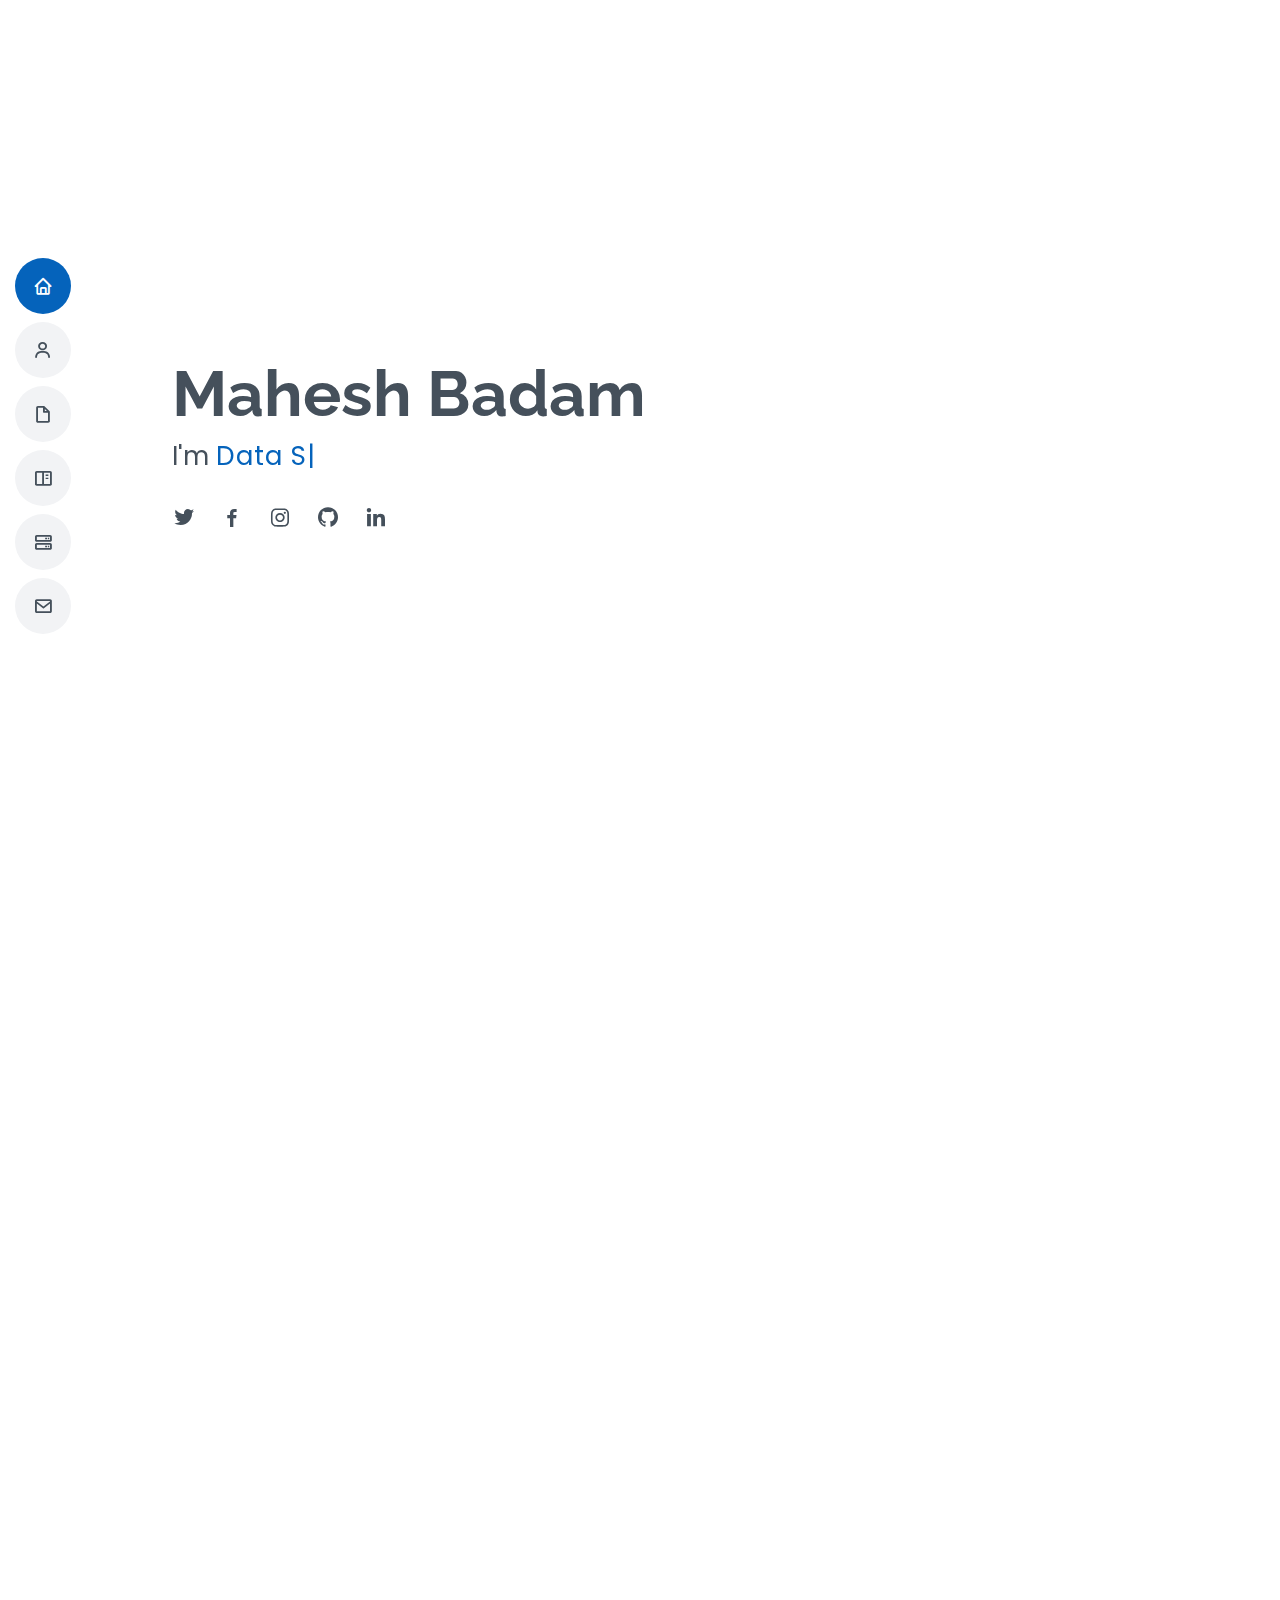
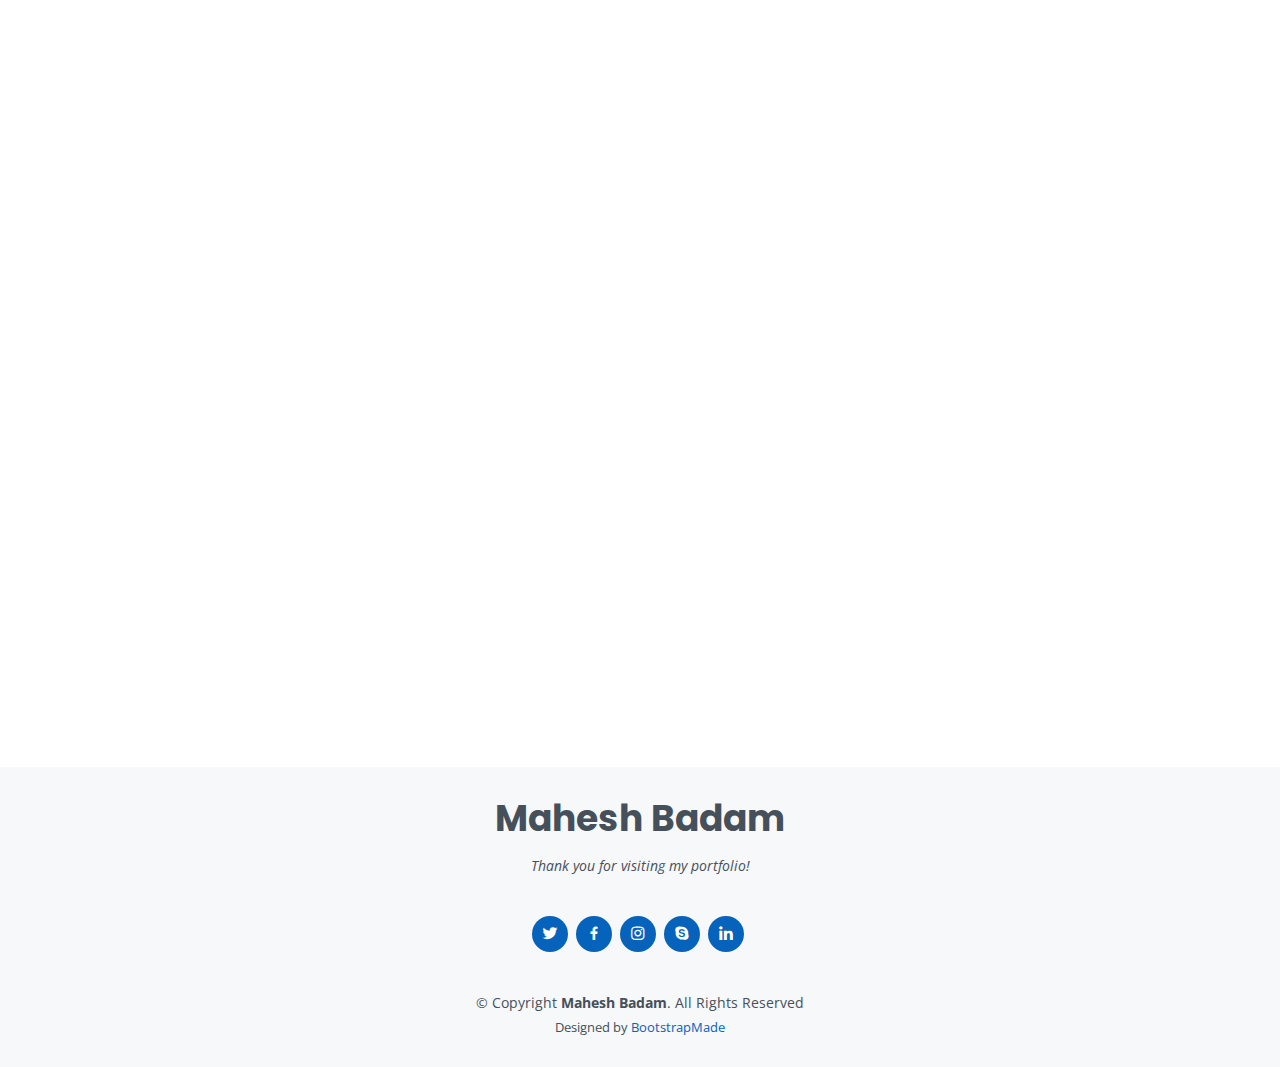
==== MyResume/index.html @ 929e70a8 "second" ====
<!DOCTYPE html>
<html lang="en">

<head>
  <meta charset="utf-8">
  <meta content="width=device-width, initial-scale=1.0" name="viewport">

  <title>Mahesh Badam Index</title>
  <meta content="" name="description">
  <meta content="" name="keywords">

  <!-- Favicons -->
  <link href="assets/img/favicon.png" rel="icon">
  <link href="assets/img/apple-touch-icon.png" rel="apple-touch-icon">

  <!-- Google Fonts -->
  <link href="https://fonts.googleapis.com/css?family=Open+Sans:300,300i,400,400i,600,600i,700,700i|Raleway:300,300i,400,400i,500,500i,600,600i,700,700i|Poppins:300,300i,400,400i,500,500i,600,600i,700,700i" rel="stylesheet">

  <!-- Vendor CSS Files -->
  <link href="assets/vendor/aos/aos.css" rel="stylesheet">
  <link href="assets/vendor/bootstrap/css/bootstrap.min.css" rel="stylesheet">
  <link href="assets/vendor/bootstrap-icons/bootstrap-icons.css" rel="stylesheet">
  <link href="assets/vendor/boxicons/css/boxicons.min.css" rel="stylesheet">
  <link href="assets/vendor/glightbox/css/glightbox.min.css" rel="stylesheet">
  <link href="assets/vendor/swiper/swiper-bundle.min.css" rel="stylesheet">

  <!-- Template Main CSS File -->
  <link href="assets/css/style.css" rel="stylesheet">

  <!-- =======================================================
  * Template Name: MyResume - v4.0.1
  * Template URL: https://bootstrapmade.com/free-html-bootstrap-template-my-resume/
  * Author: BootstrapMade.com
  * License: https://bootstrapmade.com/license/
  ======================================================== -->
</head>

<body>

  <!-- ======= Mobile nav toggle button ======= -->
  <!-- <button type="button" class="mobile-nav-toggle d-xl-none"><i class="bi bi-list mobile-nav-toggle"></i></button> -->
  <i class="bi bi-list mobile-nav-toggle d-xl-none"></i>
  <!-- ======= Header ======= -->
  <header id="header" class="d-flex flex-column justify-content-center">

    <nav id="navbar" class="navbar nav-menu">
      <ul>
        <li><a href="#hero" class="nav-link scrollto active"><i class="bx bx-home"></i> <span>Home</span></a></li>
        <li><a href="#about" class="nav-link scrollto"><i class="bx bx-user"></i> <span>About</span></a></li>
        <li><a href="#resume" class="nav-link scrollto"><i class="bx bx-file-blank"></i> <span>Resume</span></a></li>
        <li><a href="#portfolio" class="nav-link scrollto"><i class="bx bx-book-content"></i> <span>Portfolio</span></a></li>
        <li><a href="#services" class="nav-link scrollto"><i class="bx bx-server"></i> <span>Services</span></a></li>
        <li><a href="#contact" class="nav-link scrollto"><i class="bx bx-envelope"></i> <span>Contact</span></a></li>
      </ul>
    </nav><!-- .nav-menu -->

  </header><!-- End Header -->

  <!-- ======= Hero Section ======= -->
  <section id="hero" class="d-flex flex-column justify-content-center">
    <div class="container" data-aos="zoom-in" data-aos-delay="100">
      <h1>Mahesh  Badam</h1>
      <p>I'm <span class="typed" data-typed-items="Data Scientist, Graduate Teaching Assistant, Photographer!"></span></p>
      <div class="social-links">
        <a href="#" class="twitter"><i class="bx bxl-twitter"></i></a>
        <a href="#" class="facebook"><i class="bx bxl-facebook"></i></a>
        <a href="#" class="instagram"><i class="bx bxl-instagram"></i></a>
        <a href="#" class="github"><i class="bx bxl-github"></i></a>
        <a href="#" class="linkedin"><i class="bx bxl-linkedin"></i></a>
      </div>
    </div>
  </section><!-- End Hero -->

  <main id="main">

    <!-- ======= About Section ======= -->
    <section id="about" class="about">
      <div class="container" data-aos="fade-up">

        <div class="section-title">
          <h2>About</h2>
          <p> I’m a 90’s kid, an engineer by passion and an experimenter within. Concepts of mathematics intrigued me while growing up, and at an adult stage, the theoretical knowledge led the practical applications at many points in my bachelor’s in electrical engineering.</p>
        </div>

        <div class="row">
          <div class="col-lg-4">
            <img src="assets/img/profile1.png" class="img-fluid" alt="">
          </div>
          <div class="col-lg-8 pt-4 pt-lg-0 content">
            <h3>Data Scientist &amp; Graduate Teaching Assistant.</h3>
            <p class="font-italic">
              Pursuing Master of Science in Syracuse University
            </p>
            <div class="row">
              <div class="col-lg-6">
                <ul>
                  <li><i class="bi bi-chevron-right"></i> <strong>Birthday:</strong> <span>4 Aug 1995</span></li>
                  <li><i class="bi bi-chevron-right"></i> <strong>Website:</strong> <span>www.example.com</span></li>
                  <li><i class="bi bi-chevron-right"></i> <strong>Phone:</strong> <span>+315 403 5852</span></li>
                  <li><i class="bi bi-chevron-right"></i> <strong>City:</strong> <span>New York, USA</span></li>
                </ul>
              </div>
              <div class="col-lg-6">
                <ul>
                  
                  <li><i class="bi bi-chevron-right"></i> <strong>Degree:</strong> <span>Master of Science</span></li>
                  <li><i class="bi bi-chevron-right"></i> <strong>Email:</strong> <span>maheshbadam945@gmail.com</span></li>
                  <li><i class="bi bi-chevron-right"></i> <strong>Freelance:</strong> <span>Available</span></li>
                </ul>
              </div>
            </div>
            <p>
              Officiis eligendi itaque labore et dolorum mollitia officiis optio vero. Quisquam sunt adipisci omnis et ut. Nulla accusantium dolor incidunt officia tempore. Et eius omnis.
              Cupiditate ut dicta maxime officiis quidem quia. Sed et consectetur qui quia repellendus itaque neque. Aliquid amet quidem ut quaerat cupiditate. Ab et eum qui repellendus omnis culpa magni laudantium dolores.
            </p>
          </div>
        </div>

      </div>
    </section><!-- End About Section -->

    <!-- ======= Facts Section ======= -->
    <section id="facts" class="facts">
      <div class="container" data-aos="fade-up">

        <div class="section-title">
          <h2>Facts</h2>
          <p>Magnam dolores commodi suscipit. Necessitatibus eius consequatur ex aliquid fuga eum quidem. Sit sint consectetur velit. Quisquam quos quisquam cupiditate. Et nemo qui impedit suscipit alias ea. Quia fugiat sit in iste officiis commodi quidem hic quas.</p>
        </div>

        <div class="row">

          <div class="col-lg-3 col-md-6">
            <div class="count-box">
              <i class="bi bi-emoji-smile"></i>
              <span data-purecounter-start="0" data-purecounter-end="232" data-purecounter-duration="1" class="purecounter"></span>
              <p>Happy Clients</p>
            </div>
          </div>

          <div class="col-lg-3 col-md-6 mt-5 mt-md-0">
            <div class="count-box">
              <i class="bi bi-journal-richtext"></i>
              <span data-purecounter-start="0" data-purecounter-end="521" data-purecounter-duration="1" class="purecounter"></span>
              <p>Projects</p>
            </div>
          </div>

          <div class="col-lg-3 col-md-6 mt-5 mt-lg-0">
            <div class="count-box">
              <i class="bi bi-headset"></i>
              <span data-purecounter-start="0" data-purecounter-end="1463" data-purecounter-duration="1" class="purecounter"></span>
              <p>Hours Of Support</p>
            </div>
          </div>

          <div class="col-lg-3 col-md-6 mt-5 mt-lg-0">
            <div class="count-box">
              <i class="bi bi-award"></i>
              <span data-purecounter-start="0" data-purecounter-end="25" data-purecounter-duration="1" class="purecounter"></span>
              <p>Awards</p>
            </div>
          </div>

        </div>

      </div>
    </section><!-- End Facts Section -->

    <!-- ======= Skills Section ======= -->
    <section id="skills" class="skills section-bg">
      <div class="container" data-aos="fade-up">

        <div class="section-title">
          <h2>Skills</h2>
          <p>Magnam dolores commodi suscipit. Necessitatibus eius consequatur ex aliquid fuga eum quidem. Sit sint consectetur velit. Quisquam quos quisquam cupiditate. Et nemo qui impedit suscipit alias ea. Quia fugiat sit in iste officiis commodi quidem hic quas.</p>
        </div>

        <div class="row skills-content">

          <div class="col-lg-6">

            <div class="progress">
              <span class="skill">Python and R <i class="val">Expert</i></span>
              <div class="progress-bar-wrap">
                <div class="progress-bar" role="progressbar" aria-valuenow="100" aria-valuemin="0" aria-valuemax="100"></div>
              </div>
            </div>

            <div class="progress">
              <span class="skill">Data Analysis <i class="val">Expert</i></span>
              <div class="progress-bar-wrap">
                <div class="progress-bar" role="progressbar" aria-valuenow="100" aria-valuemin="0" aria-valuemax="100"></div>
              </div>
            </div>

            <div class="progress">
              <span class="skill">Data Analytics (Prediction models and machine learning techniques)<i class="val">Expert</i></span>
              <div class="progress-bar-wrap">
                <div class="progress-bar" role="progressbar" aria-valuenow="100" aria-valuemin="0" aria-valuemax="100"></div>
              </div>
            </div>

          </div>

          <div class="col-lg-6">

            <div class="progress">
              <span class="skill">Data Visualization (Tableau,Power BI) <i class="val">Advanced</i></span>
              <div class="progress-bar-wrap">
                <div class="progress-bar" role="progressbar" aria-valuenow="90" aria-valuemin="0" aria-valuemax="100"></div>
              </div>
            </div>

            <div class="progress">
              <span class="skill">SQL<i class="val">Advanced</i></span>
              <div class="progress-bar-wrap">
                <div class="progress-bar" role="progressbar" aria-valuenow="95" aria-valuemin="0" aria-valuemax="100"></div>
              </div>
            </div>

            <div class="progress">
              <span class="skill">Softskills <i class="val">Expert</i></span>
              <div class="progress-bar-wrap">
                <div class="progress-bar" role="progressbar" aria-valuenow="100" aria-valuemin="0" aria-valuemax="100"></div>
              </div>
            </div>

          </div>

        </div>

      </div>
    </section><!-- End Skills Section -->

    <!-- ======= Resume Section ======= -->
    <section id="resume" class="resume">
      <div class="container" data-aos="fade-up">

        <div class="section-title">
          <h2>Resume</h2>
          <p>Magnam dolores commodi suscipit. Necessitatibus eius consequatur ex aliquid fuga eum quidem. Sit sint consectetur velit. Quisquam quos quisquam cupiditate. Et nemo qui impedit suscipit alias ea. Quia fugiat sit in iste officiis commodi quidem hic quas.</p>
        </div>

        <div class="row">
          <div class="col-lg-6">
            <h3 class="resume-title">Sumary</h3>
            <div class="resume-item pb-0">
              <h4>Badam Venkata Mahesh Kumar</h4>
              <p><em>Innovative and deadline-driven Data Scientist with 3+ years of experience designing and analyzing customer-centered results from initial concept to final, polished deliverable.</em></p>
              <ul>
                <li>50 Presidential Plaza, Syracuse, NY</li>
                <li>(315) 403-5852</li>
                <li>maheshbadam945@gmail.com/li>
              </ul>
            </div>

            <h3 class="resume-title">Education</h3>
            <div class="resume-item">
              <h4>Master of Science IN Applied Data Science</h4>
              <h5>Aug 2019 – May 2021</h5>
              <p><em>School of Information Studies, Syracuse University, Syracuse, NY </em></p>
              <p><b>Coursework:</b> Big Data Analytics (Apache Spark in Python), Data Analysis and Decision Making (Statistics), Data Administration and Database Management (SQL), Information Visualization (R), Data Analytics (R)</p>
            </div>
            <div class="resume-item">
              <h4>Bachelor of Technology in Electrical &amp Electrical Engineering</h4>
              <h5>Jul 2012 – May 2016</h5>
              <p><em>Rochester Institute of Technology, Rochester, NY</em></p>
              <p>Quia nobis sequi est occaecati aut. Repudiandae et iusto quae reiciendis et quis Eius vel ratione eius unde vitae rerum voluptates asperiores voluptatem Earum molestiae consequatur neque etlon sader mart dila</p>
            </div>
          </div>
          <div class="col-lg-6">
            <h3 class="resume-title">Professional Experience</h3>
            <div class="resume-item">
              <h4>Data Analyst</h4>
              <h5>Dec 2016 – Jul 2019</h5>
              <p><em>Schneider Electric, Bangalore, India </em></p>
              <ul>
                <li>Saved 20% in workload expenses by forecasting call volume using time-series
                modelling methods (ARIMA, exponential-smoothing)</li>
                <li>Recommended solutions by performing advanced data
                  analytics improving promoter score by 2 points</li>
                <li>Presented and communicated the findings from raw customer feedback data with
                  Medallia Text Analytics reducing time to resolution by 30%</li>
                <li>Created dashboards of weekly, monthly and yearly statistics on
                  key metrics in customer experience achieving a 20% growth in customer acquisition</li>
                  <li>Served as a main point of contact for AWS cloud deployment of Genesys applications
                    with zero downtime </li>
              </ul>
            </div>
            <div class="resume-item">
              <h4>Graduate Engineering Trainee/ Technical Analyst</h4>
              <h5>Jul 2016 – Dec 2016</h5>
              <p><em>Schneider Electric, Bangalore, India </em></p>
              <ul> <j>
                <li>Developed and published 10 different call center analytics dashboards on Tableau tracking KPIs and trends using
                  Genesys data repositories of interactions</li>
                <li>Worked closely with business to fill knowledge gaps about terminologies in data and analysis findings</li>
                <li>Created automation scripts and ETL pipelines for SQL reporting and backup of call center databases</li>
                <li> Performed ETL operations on qualitative and quantitative call logs data
                  for reporting and analysis while ensuring data integrity</li></j>
              </ul>
            </div>
          </div>
        </div>

      </div>
    </section><!-- End Resume Section -->

    <!-- ======= Portfolio Section ======= -->
    <section id="portfolio" class="portfolio section-bg">
      <div class="container" data-aos="fade-up">

        <div class="section-title">
          <h2>Portfolio</h2>
          <p>Magnam dolores commodi suscipit. Necessitatibus eius consequatur ex aliquid fuga eum quidem. Sit sint consectetur velit. Quisquam quos quisquam cupiditate. Et nemo qui impedit suscipit alias ea. Quia fugiat sit in iste officiis commodi quidem hic quas.</p>
        </div>

        <div class="row">
          <div class="col-lg-12 d-flex justify-content-center" data-aos="fade-up" data-aos-delay="100">
            <ul id="portfolio-flters">
              <li data-filter="*" class="filter-active">All</li>
              <li data-filter=".filter-app">App</li>
              <li data-filter=".filter-card">Card</li>
              <li data-filter=".filter-web">Web</li>
            </ul>
          </div>
        </div>

        <div class="row portfolio-container" data-aos="fade-up" data-aos-delay="200">

          <div class="col-lg-4 col-md-6 portfolio-item filter-app">
            <div class="portfolio-wrap">
              <img src="assets/img/portfolio/portfolio-1.jpg" class="img-fluid" alt="">
              <div class="portfolio-info">
                <h4>App 1</h4>
                <p>App</p>
                <div class="portfolio-links">
                  <a href="assets/img/portfolio/portfolio-1.jpg" data-gallery="portfolioGallery" class="portfolio-lightbox" title="App 1"><i class="bx bx-plus"></i></a>
                  <a href="portfolio-details.html" class="portfolio-details-lightbox" data-glightbox="type: external" title="Portfolio Details"><i class="bx bx-link"></i></a>
                </div>
              </div>
            </div>
          </div>

          <div class="col-lg-4 col-md-6 portfolio-item filter-web">
            <div class="portfolio-wrap">
              <img src="assets/img/portfolio/portfolio-2.jpg" class="img-fluid" alt="">
              <div class="portfolio-info">
                <h4>Web 3</h4>
                <p>Web</p>
                <div class="portfolio-links">
                  <a href="assets/img/portfolio/portfolio-2.jpg" data-gallery="portfolioGallery" class="portfolio-lightbox" title="Web 3"><i class="bx bx-plus"></i></a>
                  <a href="portfolio-details.html" class="portfolio-details-lightbox" data-glightbox="type: external" title="Portfolio Details"><i class="bx bx-link"></i></a>
                </div>
              </div>
            </div>
          </div>

          <div class="col-lg-4 col-md-6 portfolio-item filter-app">
            <div class="portfolio-wrap">
              <img src="assets/img/portfolio/portfolio-3.jpg" class="img-fluid" alt="">
              <div class="portfolio-info">
                <h4>App 2</h4>
                <p>App</p>
                <div class="portfolio-links">
                  <a href="assets/img/portfolio/portfolio-3.jpg" data-gallery="portfolioGallery" class="portfolio-lightbox" title="App 2"><i class="bx bx-plus"></i></a>
                  <a href="portfolio-details.html" class="portfolio-details-lightbox" data-glightbox="type: external" title="Portfolio Details"><i class="bx bx-link"></i></a>
                </div>
              </div>
            </div>
          </div>

          <div class="col-lg-4 col-md-6 portfolio-item filter-card">
            <div class="portfolio-wrap">
              <img src="assets/img/portfolio/portfolio-4.jpg" class="img-fluid" alt="">
              <div class="portfolio-info">
                <h4>Card 2</h4>
                <p>Card</p>
                <div class="portfolio-links">
                  <a href="assets/img/portfolio/portfolio-4.jpg" data-gallery="portfolioGallery" class="portfolio-lightbox" title="Card 2"><i class="bx bx-plus"></i></a>
                  <a href="portfolio-details.html" class="portfolio-details-lightbox" data-glightbox="type: external" title="Portfolio Details"><i class="bx bx-link"></i></a>
                </div>
              </div>
            </div>
          </div>

          <div class="col-lg-4 col-md-6 portfolio-item filter-web">
            <div class="portfolio-wrap">
              <img src="assets/img/portfolio/portfolio-5.jpg" class="img-fluid" alt="">
              <div class="portfolio-info">
                <h4>Web 2</h4>
                <p>Web</p>
                <div class="portfolio-links">
                  <a href="assets/img/portfolio/portfolio-5.jpg" data-gallery="portfolioGallery" class="portfolio-lightbox" title="Web 2"><i class="bx bx-plus"></i></a>
                  <a href="portfolio-details.html" class="portfolio-details-lightbox" data-glightbox="type: external" title="Portfolio Details"><i class="bx bx-link"></i></a>
                </div>
              </div>
            </div>
          </div>

          <div class="col-lg-4 col-md-6 portfolio-item filter-app">
            <div class="portfolio-wrap">
              <img src="assets/img/portfolio/portfolio-6.jpg" class="img-fluid" alt="">
              <div class="portfolio-info">
                <h4>App 3</h4>
                <p>App</p>
                <div class="portfolio-links">
                  <a href="assets/img/portfolio/portfolio-6.jpg" data-gallery="portfolioGallery" class="portfolio-lightbox" title="App 3"><i class="bx bx-plus"></i></a>
                  <a href="portfolio-details.html" class="portfolio-details-lightbox" data-glightbox="type: external" title="Portfolio Details"><i class="bx bx-link"></i></a>
                </div>
              </div>
            </div>
          </div>

          <div class="col-lg-4 col-md-6 portfolio-item filter-card">
            <div class="portfolio-wrap">
              <img src="assets/img/portfolio/portfolio-7.jpg" class="img-fluid" alt="">
              <div class="portfolio-info">
                <h4>Card 1</h4>
                <p>Card</p>
                <div class="portfolio-links">
                  <a href="assets/img/portfolio/portfolio-7.jpg" data-gallery="portfolioGallery" class="portfolio-lightbox" title="Card 1"><i class="bx bx-plus"></i></a>
                  <a href="portfolio-details.html" class="portfolio-details-lightbox" data-glightbox="type: external" title="Portfolio Details"><i class="bx bx-link"></i></a>
                </div>
              </div>
            </div>
          </div>

          <div class="col-lg-4 col-md-6 portfolio-item filter-card">
            <div class="portfolio-wrap">
              <img src="assets/img/portfolio/portfolio-8.jpg" class="img-fluid" alt="">
              <div class="portfolio-info">
                <h4>Card 3</h4>
                <p>Card</p>
                <div class="portfolio-links">
                  <a href="assets/img/portfolio/portfolio-8.jpg" data-gallery="portfolioGallery" class="portfolio-lightbox" title="Card 3"><i class="bx bx-plus"></i></a>
                  <a href="portfolio-details.html" class="portfolio-details-lightbox" data-glightbox="type: external" title="Portfolio Details"><i class="bx bx-link"></i></a>
                </div>
              </div>
            </div>
          </div>

          <div class="col-lg-4 col-md-6 portfolio-item filter-web">
            <div class="portfolio-wrap">
              <img src="assets/img/portfolio/portfolio-9.jpg" class="img-fluid" alt="">
              <div class="portfolio-info">
                <h4>Web 3</h4>
                <p>Web</p>
                <div class="portfolio-links">
                  <a href="assets/img/portfolio/portfolio-9.jpg" data-gallery="portfolioGallery" class="portfolio-lightbox" title="Web 3"><i class="bx bx-plus"></i></a>
                  <a href="portfolio-details.html" class="portfolio-details-lightbox" data-glightbox="type: external" title="Portfolio Details"><i class="bx bx-link"></i></a>
                </div>
              </div>
            </div>
          </div>

        </div>

      </div>
    </section><!-- End Portfolio Section -->

    <!-- ======= Services Section ======= -->
    <section id="services" class="services">
      <div class="container" data-aos="fade-up">

        <div class="section-title">
          <h2>Services</h2>
          <p>Magnam dolores commodi suscipit. Necessitatibus eius consequatur ex aliquid fuga eum quidem. Sit sint consectetur velit. Quisquam quos quisquam cupiditate. Et nemo qui impedit suscipit alias ea. Quia fugiat sit in iste officiis commodi quidem hic quas.</p>
        </div>

        <div class="row">

          <div class="col-lg-4 col-md-6 d-flex align-items-stretch" data-aos="zoom-in" data-aos-delay="100">
            <div class="icon-box iconbox-blue">
              <div class="icon">
                <svg width="100" height="100" viewBox="0 0 600 600" xmlns="http://www.w3.org/2000/svg">
                  <path stroke="none" stroke-width="0" fill="#f5f5f5" d="M300,521.0016835830174C376.1290562159157,517.8887921683347,466.0731472004068,529.7835943286574,510.70327084640275,468.03025145048787C554.3714126377745,407.6079735673963,508.03601936045806,328.9844924480964,491.2728898941984,256.3432110539036C474.5976632858925,184.082847569629,479.9380746630129,96.60480741107993,416.23090153303,58.64404602377083C348.86323505073057,18.502131276798302,261.93793281208167,40.57373210992963,193.5410806939664,78.93577620505333C130.42746243093433,114.334589627462,98.30271207620316,179.96522072025542,76.75703585869454,249.04625023123273C51.97151888228291,328.5150500222984,13.704378332031375,421.85034740162234,66.52175969318436,486.19268352777647C119.04800174914682,550.1803526380478,217.28368757567262,524.383925680826,300,521.0016835830174"></path>
                </svg>
                <i class="bx bxl-dribbble"></i>
              </div>
              <h4><a href="">Lorem Ipsum</a></h4>
              <p>Voluptatum deleniti atque corrupti quos dolores et quas molestias excepturi</p>
            </div>
          </div>

          <div class="col-lg-4 col-md-6 d-flex align-items-stretch mt-4 mt-md-0" data-aos="zoom-in" data-aos-delay="200">
            <div class="icon-box iconbox-orange ">
              <div class="icon">
                <svg width="100" height="100" viewBox="0 0 600 600" xmlns="http://www.w3.org/2000/svg">
                  <path stroke="none" stroke-width="0" fill="#f5f5f5" d="M300,582.0697525312426C382.5290701553225,586.8405444964366,449.9789794690241,525.3245884688669,502.5850820975895,461.55621195738473C556.606425686781,396.0723002908107,615.8543463187945,314.28637112970534,586.6730223649479,234.56875336149918C558.9533121215079,158.8439757836574,454.9685369536778,164.00468322053177,381.49747125262974,130.76875717737553C312.15926192815925,99.40240125094834,248.97055460311594,18.661163978235184,179.8680185752513,50.54337015887873C110.5421016452524,82.52863877960104,119.82277516462835,180.83849132639028,109.12597500060166,256.43424936330496C100.08760227029461,320.3096726198365,92.17705696193138,384.0621239912766,124.79988738764834,439.7174275375508C164.83382741302287,508.01625554203684,220.96474134820875,577.5009287672846,300,582.0697525312426"></path>
                </svg>
                <i class="bx bx-file"></i>
              </div>
              <h4><a href="">Sed Perspiciatis</a></h4>
              <p>Duis aute irure dolor in reprehenderit in voluptate velit esse cillum dolore</p>
            </div>
          </div>

          <div class="col-lg-4 col-md-6 d-flex align-items-stretch mt-4 mt-lg-0" data-aos="zoom-in" data-aos-delay="300">
            <div class="icon-box iconbox-pink">
              <div class="icon">
                <svg width="100" height="100" viewBox="0 0 600 600" xmlns="http://www.w3.org/2000/svg">
                  <path stroke="none" stroke-width="0" fill="#f5f5f5" d="M300,541.5067337569781C382.14930387511276,545.0595476570109,479.8736841581634,548.3450877840088,526.4010558755058,480.5488172755941C571.5218469581645,414.80211281144784,517.5187510058486,332.0715597781072,496.52539010469104,255.14436215662573C477.37192572678356,184.95920475031193,473.57363656557914,105.61284051026155,413.0603344069578,65.22779650032875C343.27470386102294,18.654635553484475,251.2091493199835,5.337323636656869,175.0934190732945,40.62881213300186C97.87086631185822,76.43348514350839,51.98124368387456,156.15599469081315,36.44837278890362,239.84606092416172C21.716077023791087,319.22268207091537,43.775223500013084,401.1760424656574,96.891909868211,461.97329694683043C147.22146801428983,519.5804099606455,223.5754009179313,538.201503339737,300,541.5067337569781"></path>
                </svg>
                <i class="bx bx-tachometer"></i>
              </div>
              <h4><a href="">Magni Dolores</a></h4>
              <p>Excepteur sint occaecat cupidatat non proident, sunt in culpa qui officia</p>
            </div>
          </div>

          <div class="col-lg-4 col-md-6 d-flex align-items-stretch mt-4" data-aos="zoom-in" data-aos-delay="100">
            <div class="icon-box iconbox-yellow">
              <div class="icon">
                <svg width="100" height="100" viewBox="0 0 600 600" xmlns="http://www.w3.org/2000/svg">
                  <path stroke="none" stroke-width="0" fill="#f5f5f5" d="M300,503.46388370962813C374.79870501325706,506.71871716319447,464.8034551963731,527.1746412648533,510.4981551193396,467.86667711651364C555.9287308511215,408.9015244558933,512.6030010748507,327.5744911775523,490.211057578863,256.5855673507754C471.097692560561,195.9906835881958,447.69079081568157,138.11976852964426,395.19560036434837,102.3242989838813C329.3053358748298,57.3949838291264,248.02791733380457,8.279543830951368,175.87071277845988,42.242879143198664C103.41431057327972,76.34704239035025,93.79494320519305,170.9812938413882,81.28167332365135,250.07896920659033C70.17666984294237,320.27484674793965,64.84698225790005,396.69656628748305,111.28512138212992,450.4950937839243C156.20124167950087,502.5303643271138,231.32542653798444,500.4755392045468,300,503.46388370962813"></path>
                </svg>
                <i class="bx bx-layer"></i>
              </div>
              <h4><a href="">Nemo Enim</a></h4>
              <p>At vero eos et accusamus et iusto odio dignissimos ducimus qui blanditiis</p>
            </div>
          </div>

          <div class="col-lg-4 col-md-6 d-flex align-items-stretch mt-4" data-aos="zoom-in" data-aos-delay="200">
            <div class="icon-box iconbox-red">
              <div class="icon">
                <svg width="100" height="100" viewBox="0 0 600 600" xmlns="http://www.w3.org/2000/svg">
                  <path stroke="none" stroke-width="0" fill="#f5f5f5" d="M300,532.3542879108572C369.38199826031484,532.3153073249985,429.10787420159085,491.63046689027357,474.5244479745417,439.17860296908856C522.8885846962883,383.3225815378663,569.1668002868075,314.3205725914397,550.7432151929288,242.7694973846089C532.6665558377875,172.5657663291529,456.2379748765914,142.6223662098291,390.3689995646985,112.34683881706744C326.66090330228417,83.06452184765237,258.84405631176094,53.51806209861945,193.32584062364296,78.48882559362697C121.61183558270385,105.82097193414197,62.805066853699245,167.19869350419734,48.57481801355237,242.6138429142374C34.843463184063346,315.3850353017275,76.69343916112496,383.4422959591041,125.22947124332185,439.3748458443577C170.7312796277747,491.8107796887764,230.57421082200815,532.3932930995766,300,532.3542879108572"></path>
                </svg>
                <i class="bx bx-slideshow"></i>
              </div>
              <h4><a href="">Dele Cardo</a></h4>
              <p>Quis consequatur saepe eligendi voluptatem consequatur dolor consequuntur</p>
            </div>
          </div>

          <div class="col-lg-4 col-md-6 d-flex align-items-stretch mt-4" data-aos="zoom-in" data-aos-delay="300">
            <div class="icon-box iconbox-teal">
              <div class="icon">
                <svg width="100" height="100" viewBox="0 0 600 600" xmlns="http://www.w3.org/2000/svg">
                  <path stroke="none" stroke-width="0" fill="#f5f5f5" d="M300,566.797414625762C385.7384707136149,576.1784315230908,478.7894351017131,552.8928747891023,531.9192734346935,484.94944893311C584.6109503024035,417.5663521118492,582.489472248146,322.67544863468447,553.9536738515405,242.03673114598146C529.1557734026468,171.96086150256528,465.24506316201064,127.66468636344209,395.9583748389544,100.7403814666027C334.2173773831606,76.7482773500951,269.4350130405921,84.62216499799875,207.1952322260088,107.2889140133804C132.92018162631612,134.33871894543012,41.79353780512637,160.00259165414826,22.644507872594943,236.69541883565114C3.319112789854554,314.0945973066697,72.72355303640163,379.243833228382,124.04198916343866,440.3218312028393C172.9286146004772,498.5055451809895,224.45579914871206,558.5317968840102,300,566.797414625762"></path>
                </svg>
                <i class="bx bx-arch"></i>
              </div>
              <h4><a href="">Divera Don</a></h4>
              <p>Modi nostrum vel laborum. Porro fugit error sit minus sapiente sit aspernatur</p>
            </div>
          </div>

        </div>

      </div>
    </section><!-- End Services Section -->

    <!-- ======= Testimonials Section ======= -->
    <section id="testimonials" class="testimonials section-bg">
      <div class="container" data-aos="fade-up">

        <div class="section-title">
          <h2>Testimonials</h2>
        </div>

        <div class="testimonials-slider swiper-container" data-aos="fade-up" data-aos-delay="100">
          <div class="swiper-wrapper">

            <div class="swiper-slide">
              <div class="testimonial-item">
                <img src="assets/img/testimonials/testimonials-1.jpg" class="testimonial-img" alt="">
                <h3>Saul Goodman</h3>
                <h4>Ceo &amp; Founder</h4>
                <p>
                  <i class="bx bxs-quote-alt-left quote-icon-left"></i>
                  Proin iaculis purus consequat sem cure digni ssim donec porttitora entum suscipit rhoncus. Accusantium quam, ultricies eget id, aliquam eget nibh et. Maecen aliquam, risus at semper.
                  <i class="bx bxs-quote-alt-right quote-icon-right"></i>
                </p>
              </div>
            </div><!-- End testimonial item -->

            <div class="swiper-slide">
              <div class="testimonial-item">
                <img src="assets/img/testimonials/testimonials-2.jpg" class="testimonial-img" alt="">
                <h3>Sara Wilsson</h3>
                <h4>Designer</h4>
                <p>
                  <i class="bx bxs-quote-alt-left quote-icon-left"></i>
                  Export tempor illum tamen malis malis eram quae irure esse labore quem cillum quid cillum eram malis quorum velit fore eram velit sunt aliqua noster fugiat irure amet legam anim culpa.
                  <i class="bx bxs-quote-alt-right quote-icon-right"></i>
                </p>
              </div>
            </div><!-- End testimonial item -->

            <div class="swiper-slide">
              <div class="testimonial-item">
                <img src="assets/img/testimonials/testimonials-3.jpg" class="testimonial-img" alt="">
                <h3>Jena Karlis</h3>
                <h4>Store Owner</h4>
                <p>
                  <i class="bx bxs-quote-alt-left quote-icon-left"></i>
                  Enim nisi quem export duis labore cillum quae magna enim sint quorum nulla quem veniam duis minim tempor labore quem eram duis noster aute amet eram fore quis sint minim.
                  <i class="bx bxs-quote-alt-right quote-icon-right"></i>
                </p>
              </div>
            </div><!-- End testimonial item -->

            <div class="swiper-slide">
              <div class="testimonial-item">
                <img src="assets/img/testimonials/testimonials-4.jpg" class="testimonial-img" alt="">
                <h3>Matt Brandon</h3>
                <h4>Freelancer</h4>
                <p>
                  <i class="bx bxs-quote-alt-left quote-icon-left"></i>
                  Fugiat enim eram quae cillum dolore dolor amet nulla culpa multos export minim fugiat minim velit minim dolor enim duis veniam ipsum anim magna sunt elit fore quem dolore labore illum veniam.
                  <i class="bx bxs-quote-alt-right quote-icon-right"></i>
                </p>
              </div>
            </div><!-- End testimonial item -->

            <div class="swiper-slide">
              <div class="testimonial-item">
                <img src="assets/img/testimonials/testimonials-5.jpg" class="testimonial-img" alt="">
                <h3>John Larson</h3>
                <h4>Entrepreneur</h4>
                <p>
                  <i class="bx bxs-quote-alt-left quote-icon-left"></i>
                  Quis quorum aliqua sint quem legam fore sunt eram irure aliqua veniam tempor noster veniam enim culpa labore duis sunt culpa nulla illum cillum fugiat legam esse veniam culpa fore nisi cillum quid.
                  <i class="bx bxs-quote-alt-right quote-icon-right"></i>
                </p>
              </div>
            </div><!-- End testimonial item -->

          </div>
          <div class="swiper-pagination"></div>
        </div>

      </div>
    </section><!-- End Testimonials Section -->

    <!-- ======= Contact Section ======= -->
    <section id="contact" class="contact">
      <div class="container" data-aos="fade-up">

        <div class="section-title">
          <h2>Contact</h2>
        </div>

        <div class="row mt-1">

          <div class="col-lg-4">
            <div class="info">
              <div class="address">
                <i class="bi bi-geo-alt"></i>
                <h4>Location:</h4>
                <p>50 Presidential Plaza, Syracuse, NY 13202</p>
              </div>

              <div class="email">
                <i class="bi bi-envelope"></i>
                <h4>Email:</h4>
                <p>maheshbadam945@gmail.com</p>
              </div>

              <div class="phone">
                <i class="bi bi-phone"></i>
                <h4>Call:</h4>
                <p>+1 315 403 5852</p>
              </div>

            </div>

          </div>

          <div class="col-lg-8 mt-5 mt-lg-0">

            <form action="forms/contact.php" method="post" role="form" class="php-email-form">
              <div class="row">
                <div class="col-md-6 form-group">
                  <input type="text" name="name" class="form-control" id="name" placeholder="Your Name" required>
                </div>
                <div class="col-md-6 form-group mt-3 mt-md-0">
                  <input type="email" class="form-control" name="email" id="email" placeholder="Your Email" required>
                </div>
              </div>
              <div class="form-group mt-3">
                <input type="text" class="form-control" name="subject" id="subject" placeholder="Subject" required>
              </div>
              <div class="form-group mt-3">
                <textarea class="form-control" name="message" rows="5" placeholder="Message" required></textarea>
              </div>
              <div class="my-3">
                <div class="loading">Loading</div>
                <div class="error-message"></div>
                <div class="sent-message">Your message has been sent. Thank you!</div>
              </div>
              <div class="text-center"><button type="submit">Send Message</button></div>
            </form>

          </div>

        </div>

      </div>
    </section><!-- End Contact Section -->

  </main><!-- End #main -->

  <!-- ======= Footer ======= -->
  <footer id="footer">
    <div class="container">
      <h3>Mahesh Badam</h3>
      <p>Thank you for visiting my portfolio!</p>
      <div class="social-links">
        <a href="#" class="twitter"><i class="bx bxl-twitter"></i></a>
        <a href="#" class="facebook"><i class="bx bxl-facebook"></i></a>
        <a href="#" class="instagram"><i class="bx bxl-instagram"></i></a>
        <a href="#" class="google-plus"><i class="bx bxl-skype"></i></a>
        <a href="#" class="linkedin"><i class="bx bxl-linkedin"></i></a>
      </div>
      <div class="copyright">
        &copy; Copyright <strong><span>Mahesh Badam</span></strong>. All Rights Reserved
      </div>
      <div class="credits">
        <!-- All the links in the footer should remain intact. -->
        <!-- You can delete the links only if you purchased the pro version. -->
        <!-- Licensing information: [license-url] -->
        <!-- Purchase the pro version with working PHP/AJAX contact form: https://bootstrapmade.com/free-html-bootstrap-template-my-resume/ -->
        Designed by <a href="https://bootstrapmade.com/">BootstrapMade</a>
      </div>
    </div>
  </footer><!-- End Footer -->

  <div id="preloader"></div>
  <a href="#" class="back-to-top d-flex align-items-center justify-content-center"><i class="bi bi-arrow-up-short"></i></a>

  <!-- Vendor JS Files -->
  <script src="assets/vendor/aos/aos.js"></script>
  <script src="assets/vendor/bootstrap/js/bootstrap.bundle.min.js"></script>
  <script src="assets/vendor/glightbox/js/glightbox.min.js"></script>
  <script src="assets/vendor/isotope-layout/isotope.pkgd.min.js"></script>
  <script src="assets/vendor/php-email-form/validate.js"></script>
  <script src="assets/vendor/purecounter/purecounter.js"></script>
  <script src="assets/vendor/swiper/swiper-bundle.min.js"></script>
  <script src="assets/vendor/typed.js/typed.min.js"></script>
  <script src="assets/vendor/waypoints/noframework.waypoints.js"></script>

  <!-- Template Main JS File -->
  <script src="assets/js/main.js"></script>

</body>

</html>
---- MyResume/assets/css/style.css ----
/**
* Template Name: MyResume - v4.0.1
* Template URL: https://bootstrapmade.com/free-html-bootstrap-template-my-resume/
* Author: BootstrapMade.com
* License: https://bootstrapmade.com/license/
*/

/*--------------------------------------------------------------
# General
--------------------------------------------------------------*/
body {
  font-family: "Open Sans", sans-serif;
  color: #272829;
}

a {
  color: #0563bb;
  text-decoration: none;
}

a:hover {
  color: #067ded;
  text-decoration: none;
}

h1, h2, h3, h4, h5, h6 {
  font-family: "Raleway", sans-serif;
}

/*--------------------------------------------------------------
# Back to top button
--------------------------------------------------------------*/
.back-to-top {
  position: fixed;
  visibility: hidden;
  opacity: 0;
  right: 15px;
  bottom: 15px;
  z-index: 996;
  background: #0563bb;
  width: 40px;
  height: 40px;
  border-radius: 50px;
  transition: all 0.4s;
}

.back-to-top i {
  font-size: 28px;
  color: #fff;
  line-height: 0;
}

.back-to-top:hover {
  background: #0678e3;
  color: #fff;
}

.back-to-top.active {
  visibility: visible;
  opacity: 1;
}

/*--------------------------------------------------------------
# Preloader
--------------------------------------------------------------*/
#preloader {
  position: fixed;
  top: 0;
  left: 0;
  right: 0;
  bottom: 0;
  z-index: 9999;
  overflow: hidden;
  background: #fff;
}

#preloader:before {
  content: "";
  position: fixed;
  top: calc(50% - 30px);
  left: calc(50% - 30px);
  border: 6px solid #0563bb;
  border-top-color: #fff;
  border-bottom-color: #fff;
  border-radius: 50%;
  width: 60px;
  height: 60px;
  -webkit-animation: animate-preloader 1s linear infinite;
  animation: animate-preloader 1s linear infinite;
}

@-webkit-keyframes animate-preloader {
  0% {
    transform: rotate(0deg);
  }
  100% {
    transform: rotate(360deg);
  }
}

@keyframes animate-preloader {
  0% {
    transform: rotate(0deg);
  }
  100% {
    transform: rotate(360deg);
  }
}

/*--------------------------------------------------------------
# Disable aos animation delay on mobile devices
--------------------------------------------------------------*/
@media screen and (max-width: 768px) {
  [data-aos-delay] {
    transition-delay: 0 !important;
  }
}

/*--------------------------------------------------------------
# Header
--------------------------------------------------------------*/
#header {
  position: fixed;
  top: 0;
  left: 0;
  bottom: 0;
  z-index: 9997;
  transition: all 0.5s;
  padding: 15px;
  overflow-y: auto;
}

@media (max-width: 992px) {
  #header {
    width: 300px;
    background: #fff;
    border-right: 1px solid #e6e9ec;
    left: -300px;
  }
}

@media (min-width: 992px) {
  #main {
    margin-left: 100px;
  }
}

/*--------------------------------------------------------------
# Navigation Menu
--------------------------------------------------------------*/
/**
* Desktop Navigation 
*/
.nav-menu {
  padding: 0;
  display: block;
}

.nav-menu * {
  margin: 0;
  padding: 0;
  list-style: none;
}

.nav-menu > ul > li {
  position: relative;
  white-space: nowrap;
}

.nav-menu a {
  display: flex;
  align-items: center;
  color: #45505b;
  padding: 10px 18px;
  margin-bottom: 8px;
  transition: 0.3s;
  font-size: 15px;
  border-radius: 50px;
  background: #f2f3f5;
  height: 56px;
  width: 100%;
  overflow: hidden;
  transition: 0.3s;
}

.nav-menu a i {
  font-size: 20px;
}

.nav-menu a span {
  padding: 0 5px 0 7px;
  color: #45505b;
}

@media (min-width: 992px) {
  .nav-menu a {
    width: 56px;
  }
  .nav-menu a span {
    display: none;
    color: #fff;
  }
}

.nav-menu a:hover, .nav-menu .active, .nav-menu li:hover > a {
  color: #fff;
  background: #0563bb;
}

.nav-menu a:hover span, .nav-menu .active span, .nav-menu li:hover > a span {
  color: #fff;
}

.nav-menu a:hover, .nav-menu li:hover > a {
  width: 100%;
  color: #fff;
}

.nav-menu a:hover span, .nav-menu li:hover > a span {
  display: block;
}

/**
* Mobile Navigation 
*/
.mobile-nav-toggle {
  position: fixed;
  right: 10px;
  top: 10px;
  z-index: 9998;
  border: 0;
  background: none;
  font-size: 28px;
  transition: all 0.4s;
  outline: none !important;
  line-height: 0;
  cursor: pointer;
  border-radius: 50px;
  padding: 5px;
}

.mobile-nav-toggle i {
  color: #45505b;
}

.mobile-nav-active {
  overflow: hidden;
}

.mobile-nav-active #header {
  left: 0;
}

.mobile-nav-active .mobile-nav-toggle {
  color: #fff;
  background-color: #0563bb;
}

/*--------------------------------------------------------------
# Hero Section
--------------------------------------------------------------*/
#hero {
  width: 100%;
  height: 100vh;
  background: url("../img/hero-bg.jpg") top right no-repeat;
  background-size: cover;
  position: relative;
}

@media (min-width: 992px) {
  #hero {
    padding-left: 160px;
  }
}

#hero:before {
  content: "";
  background: rgba(255, 255, 255, 0.8);
  position: absolute;
  bottom: 0;
  top: 0;
  left: 0;
  right: 0;
}

#hero h1 {
  margin: 0;
  font-size: 64px;
  font-weight: 700;
  line-height: 56px;
  color: #45505b;
}

#hero p {
  color: #45505b;
  margin: 15px 0 0 0;
  font-size: 26px;
  font-family: "Poppins", sans-serif;
}

#hero p span {
  color: #0563bb;
  letter-spacing: 1px;
}

#hero .social-links {
  margin-top: 30px;
}

#hero .social-links a {
  font-size: 24px;
  display: inline-block;
  color: #45505b;
  line-height: 1;
  margin-right: 20px;
  transition: 0.3s;
}

#hero .social-links a:hover {
  color: #0563bb;
}

@media (max-width: 992px) {
  #hero {
    text-align: center;
  }
  #hero h1 {
    font-size: 32px;
    line-height: 36px;
  }
  #hero p {
    margin-top: 10px;
    font-size: 20px;
    line-height: 24px;
  }
}

/*--------------------------------------------------------------
# Sections General
--------------------------------------------------------------*/
section {
  padding: 60px 0;
  overflow: hidden;
}

.section-title {
  text-align: center;
  padding-bottom: 30px;
}

.section-title h2 {
  font-size: 32px;
  font-weight: bold;
  text-transform: uppercase;
  margin-bottom: 20px;
  padding-bottom: 20px;
  position: relative;
  color: #45505b;
}

.section-title h2::before {
  content: '';
  position: absolute;
  display: block;
  width: 120px;
  height: 1px;
  background: #ddd;
  bottom: 1px;
  left: calc(50% - 60px);
}

.section-title h2::after {
  content: '';
  position: absolute;
  display: block;
  width: 40px;
  height: 3px;
  background: #0563bb;
  bottom: 0;
  left: calc(50% - 20px);
}

.section-title p {
  margin-bottom: 0;
}

/*--------------------------------------------------------------
# About
--------------------------------------------------------------*/
.about .content h3 {
  font-weight: 700;
  font-size: 26px;
  color: #728394;
}

.about .content ul {
  list-style: none;
  padding: 0;
}

.about .content ul li {
  margin-bottom: 20px;
  display: flex;
  align-items: center;
}

.about .content ul strong {
  margin-right: 10px;
}

.about .content ul i {
  font-size: 16px;
  margin-right: 5px;
  color: #0563bb;
  line-height: 0;
}

.about .content p:last-child {
  margin-bottom: 0;
}

/*--------------------------------------------------------------
# Facts
--------------------------------------------------------------*/
.facts .count-box {
  padding: 30px 30px 25px 30px;
  margin-top: 30px;
  width: 100%;
  position: relative;
  text-align: center;
  background: #fff;
}

.facts .count-box i {
  position: absolute;
  top: -25px;
  left: 50%;
  transform: translateX(-50%);
  font-size: 24px;
  background: #0563bb;
  color: #fff;
  border-radius: 50px;
  display: inline-flex;
  align-items: center;
  justify-content: center;
  width: 48px;
  height: 48px;
}

.facts .count-box span {
  font-size: 36px;
  display: block;
  font-weight: 600;
  color: #011426;
}

.facts .count-box p {
  padding: 0;
  margin: 0;
  font-family: "Raleway", sans-serif;
  font-size: 14px;
}

/*--------------------------------------------------------------
# Akills
--------------------------------------------------------------*/
.skills .progress {
  height: 60px;
  display: block;
  background: none;
  border-radius: 0;
}

.skills .progress .skill {
  padding: 10px 0;
  margin: 0;
  text-transform: uppercase;
  display: block;
  font-weight: 600;
  font-family: "Poppins", sans-serif;
  color: #45505b;
}

.skills .progress .skill .val {
  float: right;
  font-style: normal;
}

.skills .progress-bar-wrap {
  background: #f2f3f5;
}

.skills .progress-bar {
  width: 1px;
  height: 10px;
  transition: .9s;
  background-color: #0563bb;
}

/*--------------------------------------------------------------
# Resume
--------------------------------------------------------------*/
.resume .resume-title {
  font-size: 26px;
  font-weight: 700;
  margin-top: 20px;
  margin-bottom: 20px;
  color: #45505b;
}

.resume .resume-item {
  padding: 0 0 20px 20px;
  margin-top: -2px;
  border-left: 2px solid #0563bb;
  position: relative;
}

.resume .resume-item h4 {
  line-height: 18px;
  font-size: 18px;
  font-weight: 600;
  text-transform: uppercase;
  font-family: "Poppins", sans-serif;
  color: #0563bb;
  margin-bottom: 10px;
}

.resume .resume-item h5 {
  font-size: 16px;
  background: #f7f8f9;
  padding: 5px 15px;
  display: inline-block;
  font-weight: 600;
  margin-bottom: 10px;
}

.resume .resume-item ul {
  padding-left: 20px;
}

.resume .resume-item ul li {
  padding-bottom: 10px;
}

.resume .resume-item:last-child {
  padding-bottom: 0;
}

.resume .resume-item::before {
  content: "";
  position: absolute;
  width: 16px;
  height: 16px;
  border-radius: 50px;
  left: -9px;
  top: 0;
  background: #fff;
  border: 2px solid #0563bb;
}

/*--------------------------------------------------------------
# Portfolio
--------------------------------------------------------------*/
.portfolio .portfolio-item {
  margin-bottom: 30px;
}

.portfolio #portfolio-flters {
  padding: 0;
  margin: 0 auto 25px auto;
  list-style: none;
  text-align: center;
  background: #fff;
  border-radius: 50px;
  padding: 2px 15px;
}

.portfolio #portfolio-flters li {
  cursor: pointer;
  display: inline-block;
  padding: 10px 15px;
  font-size: 14px;
  font-weight: 600;
  line-height: 1;
  text-transform: uppercase;
  color: #272829;
  margin-bottom: 5px;
  transition: all 0.3s ease-in-out;
}

.portfolio #portfolio-flters li:hover, .portfolio #portfolio-flters li.filter-active {
  color: #0563bb;
}

.portfolio #portfolio-flters li:last-child {
  margin-right: 0;
}

.portfolio .portfolio-wrap {
  transition: 0.3s;
  position: relative;
  overflow: hidden;
  z-index: 1;
  background: rgba(69, 80, 91, 0.8);
}

.portfolio .portfolio-wrap::before {
  content: "";
  background: rgba(255, 255, 255, 0.7);
  position: absolute;
  left: 30px;
  right: 30px;
  top: 30px;
  bottom: 30px;
  transition: all ease-in-out 0.3s;
  z-index: 2;
  opacity: 0;
}

.portfolio .portfolio-wrap .portfolio-info {
  opacity: 0;
  position: absolute;
  top: 0;
  left: 0;
  right: 0;
  bottom: 0;
  text-align: center;
  z-index: 3;
  transition: all ease-in-out 0.3s;
  display: flex;
  flex-direction: column;
  justify-content: center;
  align-items: center;
}

.portfolio .portfolio-wrap .portfolio-info::before {
  display: block;
  content: "";
  width: 48px;
  height: 48px;
  position: absolute;
  top: 35px;
  left: 35px;
  border-top: 3px solid #d7dce1;
  border-left: 3px solid #d7dce1;
  transition: all 0.5s ease 0s;
  z-index: 9994;
}

.portfolio .portfolio-wrap .portfolio-info::after {
  display: block;
  content: "";
  width: 48px;
  height: 48px;
  position: absolute;
  bottom: 35px;
  right: 35px;
  border-bottom: 3px solid #d7dce1;
  border-right: 3px solid #d7dce1;
  transition: all 0.5s ease 0s;
  z-index: 9994;
}

.portfolio .portfolio-wrap .portfolio-info h4 {
  font-size: 20px;
  color: #45505b;
  font-weight: 600;
}

.portfolio .portfolio-wrap .portfolio-info p {
  color: #45505b;
  font-size: 14px;
  text-transform: uppercase;
  padding: 0;
  margin: 0;
}

.portfolio .portfolio-wrap .portfolio-links {
  text-align: center;
  z-index: 4;
}

.portfolio .portfolio-wrap .portfolio-links a {
  color: #45505b;
  margin: 0 2px;
  font-size: 28px;
  display: inline-block;
  transition: 0.3s;
}

.portfolio .portfolio-wrap .portfolio-links a:hover {
  color: #148af9;
}

.portfolio .portfolio-wrap:hover::before {
  top: 0;
  left: 0;
  right: 0;
  bottom: 0;
  opacity: 1;
}

.portfolio .portfolio-wrap:hover .portfolio-info {
  opacity: 1;
}

.portfolio .portfolio-wrap:hover .portfolio-info::before {
  top: 15px;
  left: 15px;
}

.portfolio .portfolio-wrap:hover .portfolio-info::after {
  bottom: 15px;
  right: 15px;
}

/*--------------------------------------------------------------
# Portfolio Details
--------------------------------------------------------------*/
.portfolio-details {
  padding-top: 40px;
}

.portfolio-details .portfolio-details-slider img {
  width: 100%;
}

.portfolio-details .portfolio-details-slider .swiper-pagination {
  margin-top: 20px;
  position: relative;
}

.portfolio-details .portfolio-details-slider .swiper-pagination .swiper-pagination-bullet {
  width: 12px;
  height: 12px;
  background-color: #fff;
  opacity: 1;
  border: 1px solid #0563bb;
}

.portfolio-details .portfolio-details-slider .swiper-pagination .swiper-pagination-bullet-active {
  background-color: #0563bb;
}

.portfolio-details .portfolio-info {
  padding: 30px;
  box-shadow: 0px 0 30px rgba(69, 80, 91, 0.08);
}

.portfolio-details .portfolio-info h3 {
  font-size: 22px;
  font-weight: 700;
  margin-bottom: 20px;
  padding-bottom: 20px;
  border-bottom: 1px solid #eee;
}

.portfolio-details .portfolio-info ul {
  list-style: none;
  padding: 0;
  font-size: 15px;
}

.portfolio-details .portfolio-info ul li + li {
  margin-top: 10px;
}

.portfolio-details .portfolio-description {
  padding-top: 30px;
}

.portfolio-details .portfolio-description h2 {
  font-size: 26px;
  font-weight: 700;
  margin-bottom: 20px;
}

.portfolio-details .portfolio-description p {
  padding: 0;
}

/*--------------------------------------------------------------
# Services
--------------------------------------------------------------*/
.services .icon-box {
  text-align: center;
  padding: 70px 20px 80px 20px;
  transition: all ease-in-out 0.3s;
  background: #fff;
  box-shadow: 0px 5px 90px 0px rgba(110, 123, 131, 0.05);
}

.services .icon-box .icon {
  margin: 0 auto;
  width: 100px;
  height: 100px;
  display: flex;
  align-items: center;
  justify-content: center;
  transition: ease-in-out 0.3s;
  position: relative;
}

.services .icon-box .icon i {
  font-size: 36px;
  transition: 0.5s;
  position: relative;
}

.services .icon-box .icon svg {
  position: absolute;
  top: 0;
  left: 0;
}

.services .icon-box .icon svg path {
  transition: 0.5s;
  fill: #f5f5f5;
}

.services .icon-box h4 {
  font-weight: 600;
  margin: 10px 0 15px 0;
  font-size: 22px;
}

.services .icon-box h4 a {
  color: #45505b;
  transition: ease-in-out 0.3s;
}

.services .icon-box p {
  line-height: 24px;
  font-size: 14px;
  margin-bottom: 0;
}

.services .icon-box:hover {
  border-color: #fff;
  box-shadow: 0px 0 35px 0 rgba(0, 0, 0, 0.08);
}

.services .iconbox-blue i {
  color: #47aeff;
}

.services .iconbox-blue:hover .icon i {
  color: #fff;
}

.services .iconbox-blue:hover .icon path {
  fill: #47aeff;
}

.services .iconbox-orange i {
  color: #ffa76e;
}

.services .iconbox-orange:hover .icon i {
  color: #fff;
}

.services .iconbox-orange:hover .icon path {
  fill: #ffa76e;
}

.services .iconbox-pink i {
  color: #e80368;
}

.services .iconbox-pink:hover .icon i {
  color: #fff;
}

.services .iconbox-pink:hover .icon path {
  fill: #e80368;
}

.services .iconbox-yellow i {
  color: #ffbb2c;
}

.services .iconbox-yellow:hover .icon i {
  color: #fff;
}

.services .iconbox-yellow:hover .icon path {
  fill: #ffbb2c;
}

.services .iconbox-red i {
  color: #ff5828;
}

.services .iconbox-red:hover .icon i {
  color: #fff;
}

.services .iconbox-red:hover .icon path {
  fill: #ff5828;
}

.services .iconbox-teal i {
  color: #11dbcf;
}

.services .iconbox-teal:hover .icon i {
  color: #fff;
}

.services .iconbox-teal:hover .icon path {
  fill: #11dbcf;
}

/*--------------------------------------------------------------
# Testimonials
--------------------------------------------------------------*/
.testimonials .section-header {
  margin-bottom: 40px;
}

.testimonials .testimonial-item {
  text-align: center;
}

.testimonials .testimonial-item .testimonial-img {
  width: 120px;
  border-radius: 50%;
  border: 4px solid #fff;
  margin: 0 auto;
}

.testimonials .testimonial-item h3 {
  font-size: 20px;
  font-weight: bold;
  margin: 10px 0 5px 0;
  color: #111;
}

.testimonials .testimonial-item h4 {
  font-size: 14px;
  color: #999;
  margin: 0 0 15px 0;
}

.testimonials .testimonial-item .quote-icon-left, .testimonials .testimonial-item .quote-icon-right {
  color: #90c8fc;
  font-size: 26px;
}

.testimonials .testimonial-item .quote-icon-left {
  display: inline-block;
  left: -5px;
  position: relative;
}

.testimonials .testimonial-item .quote-icon-right {
  display: inline-block;
  right: -5px;
  position: relative;
  top: 10px;
}

.testimonials .testimonial-item p {
  font-style: italic;
  margin: 0 auto 15px auto;
}

.testimonials .swiper-pagination {
  margin-top: 20px;
  position: relative;
}

.testimonials .swiper-pagination .swiper-pagination-bullet {
  width: 12px;
  height: 12px;
  background-color: #fff;
  opacity: 1;
  border: 1px solid #0563bb;
}

.testimonials .swiper-pagination .swiper-pagination-bullet-active {
  background-color: #0563bb;
}

@media (min-width: 992px) {
  .testimonials .testimonial-item p {
    width: 80%;
  }
}

/*--------------------------------------------------------------
# Contact
--------------------------------------------------------------*/
.contact .info {
  width: 100%;
  background: #fff;
}

.contact .info i {
  font-size: 20px;
  color: #0563bb;
  float: left;
  width: 44px;
  height: 44px;
  background: #eef7ff;
  display: flex;
  justify-content: center;
  align-items: center;
  border-radius: 50px;
  transition: all 0.3s ease-in-out;
}

.contact .info h4 {
  padding: 0 0 0 60px;
  font-size: 22px;
  font-weight: 600;
  margin-bottom: 5px;
  color: #45505b;
}

.contact .info p {
  padding: 0 0 0 60px;
  margin-bottom: 0;
  font-size: 14px;
  color: #728394;
}

.contact .info .email, .contact .info .phone {
  margin-top: 40px;
}

.contact .info .email:hover i, .contact .info .address:hover i, .contact .info .phone:hover i {
  background: #0563bb;
  color: #fff;
}

.contact .php-email-form {
  width: 100%;
  background: #fff;
}

.contact .php-email-form .form-group {
  padding-bottom: 8px;
}

.contact .php-email-form .error-message {
  display: none;
  color: #fff;
  background: #ed3c0d;
  text-align: left;
  padding: 15px;
  font-weight: 600;
}

.contact .php-email-form .error-message br + br {
  margin-top: 25px;
}

.contact .php-email-form .sent-message {
  display: none;
  color: #fff;
  background: #18d26e;
  text-align: center;
  padding: 15px;
  font-weight: 600;
}

.contact .php-email-form .loading {
  display: none;
  background: #fff;
  text-align: center;
  padding: 15px;
}

.contact .php-email-form .loading:before {
  content: "";
  display: inline-block;
  border-radius: 50%;
  width: 24px;
  height: 24px;
  margin: 0 10px -6px 0;
  border: 3px solid #18d26e;
  border-top-color: #eee;
  -webkit-animation: animate-loading 1s linear infinite;
  animation: animate-loading 1s linear infinite;
}

.contact .php-email-form input, .contact .php-email-form textarea {
  border-radius: 4px;
  box-shadow: none;
  font-size: 14px;
}

.contact .php-email-form input {
  height: 44px;
}

.contact .php-email-form textarea {
  padding: 10px 12px;
}

.contact .php-email-form button[type="submit"] {
  background: #0563bb;
  border: 0;
  padding: 10px 35px;
  color: #fff;
  transition: 0.4s;
  border-radius: 50px;
}

.contact .php-email-form button[type="submit"]:hover {
  background: #0678e3;
}

@-webkit-keyframes animate-loading {
  0% {
    transform: rotate(0deg);
  }
  100% {
    transform: rotate(360deg);
  }
}

@keyframes animate-loading {
  0% {
    transform: rotate(0deg);
  }
  100% {
    transform: rotate(360deg);
  }
}

/*--------------------------------------------------------------
# Footer
--------------------------------------------------------------*/
#footer {
  background: #f7f8f9;
  color: #45505b;
  font-size: 14px;
  text-align: center;
  padding: 30px 0;
}

#footer h3 {
  font-size: 36px;
  font-weight: 700;
  position: relative;
  font-family: "Poppins", sans-serif;
  padding: 0;
  margin: 0 0 15px 0;
}

#footer p {
  font-size: 15;
  font-style: italic;
  padding: 0;
  margin: 0 0 40px 0;
}

#footer .social-links {
  margin: 0 0 40px 0;
}

#footer .social-links a {
  font-size: 18px;
  display: inline-block;
  background: #0563bb;
  color: #fff;
  line-height: 1;
  padding: 8px 0;
  margin-right: 4px;
  border-radius: 50%;
  text-align: center;
  width: 36px;
  height: 36px;
  transition: 0.3s;
}

#footer .social-links a:hover {
  background: #0678e3;
  color: #fff;
  text-decoration: none;
}

#footer .copyright {
  margin: 0 0 5px 0;
}

#footer .credits {
  font-size: 13px;
}
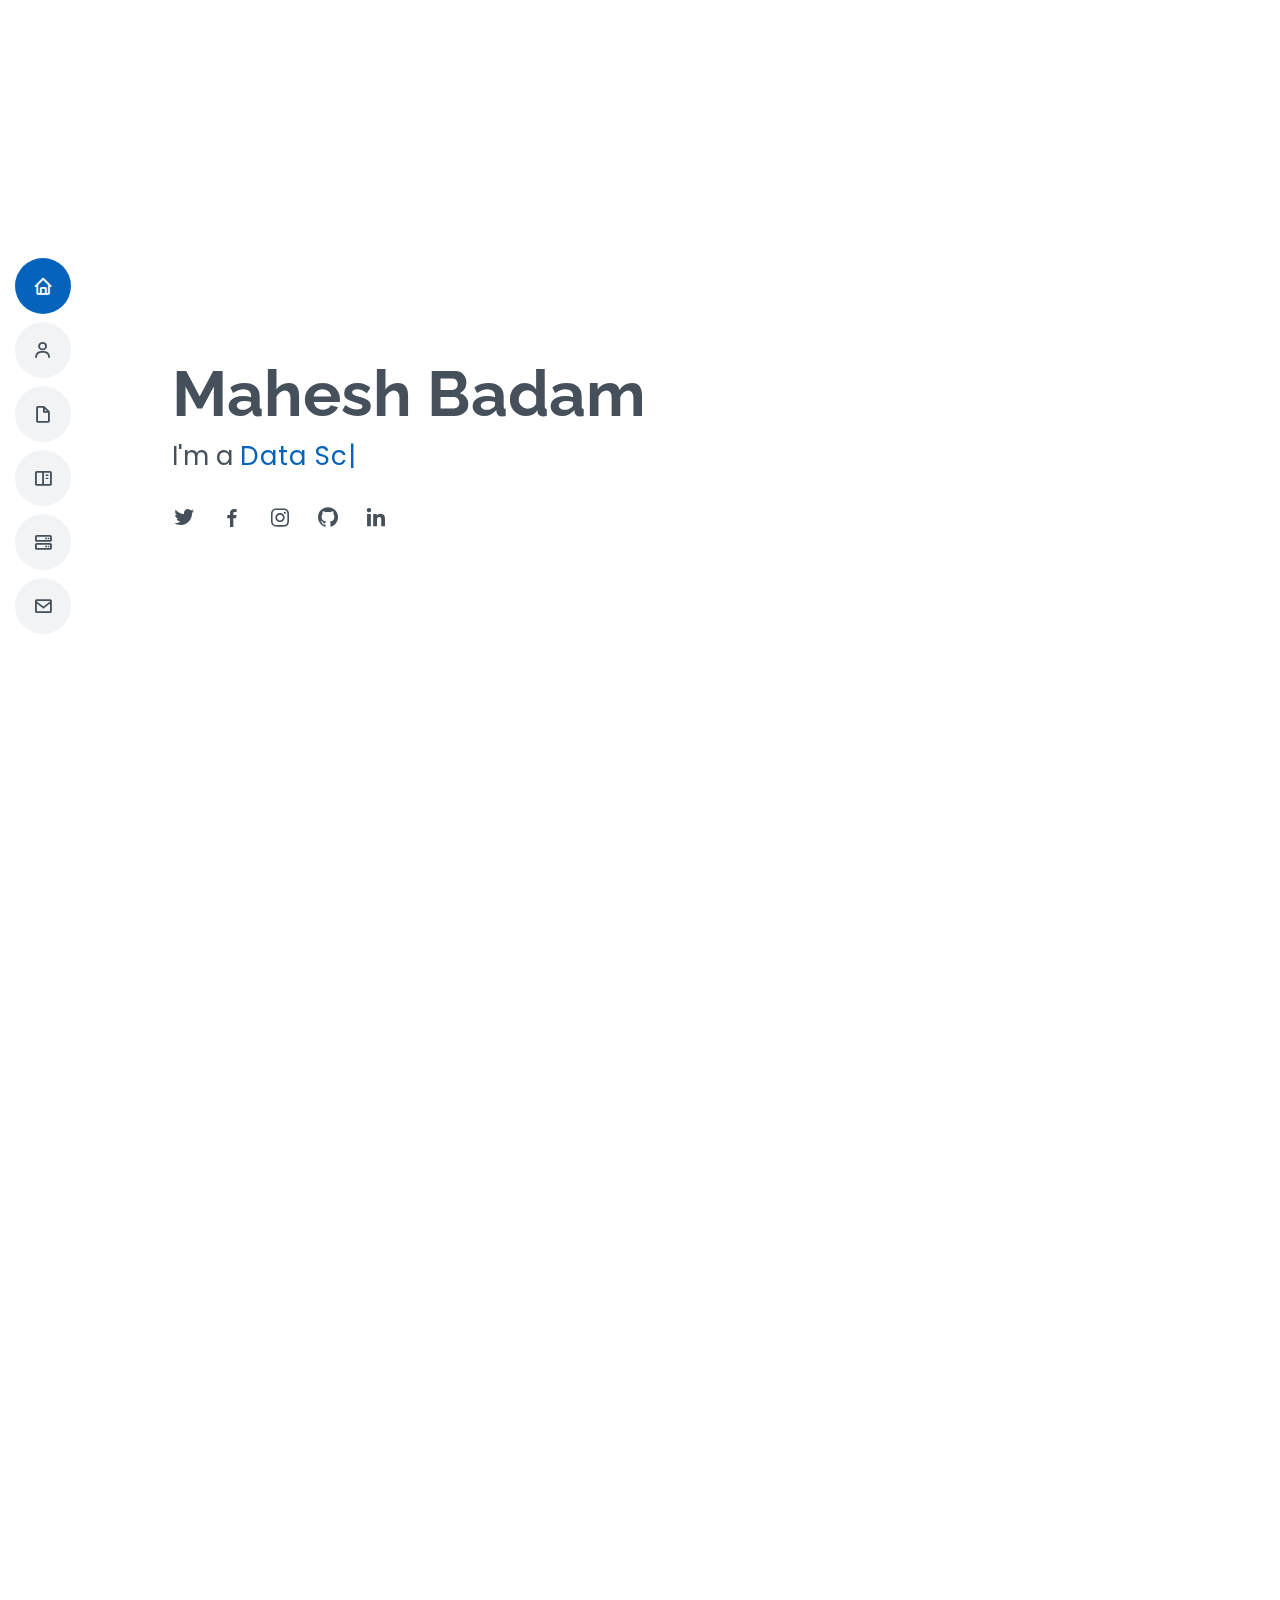
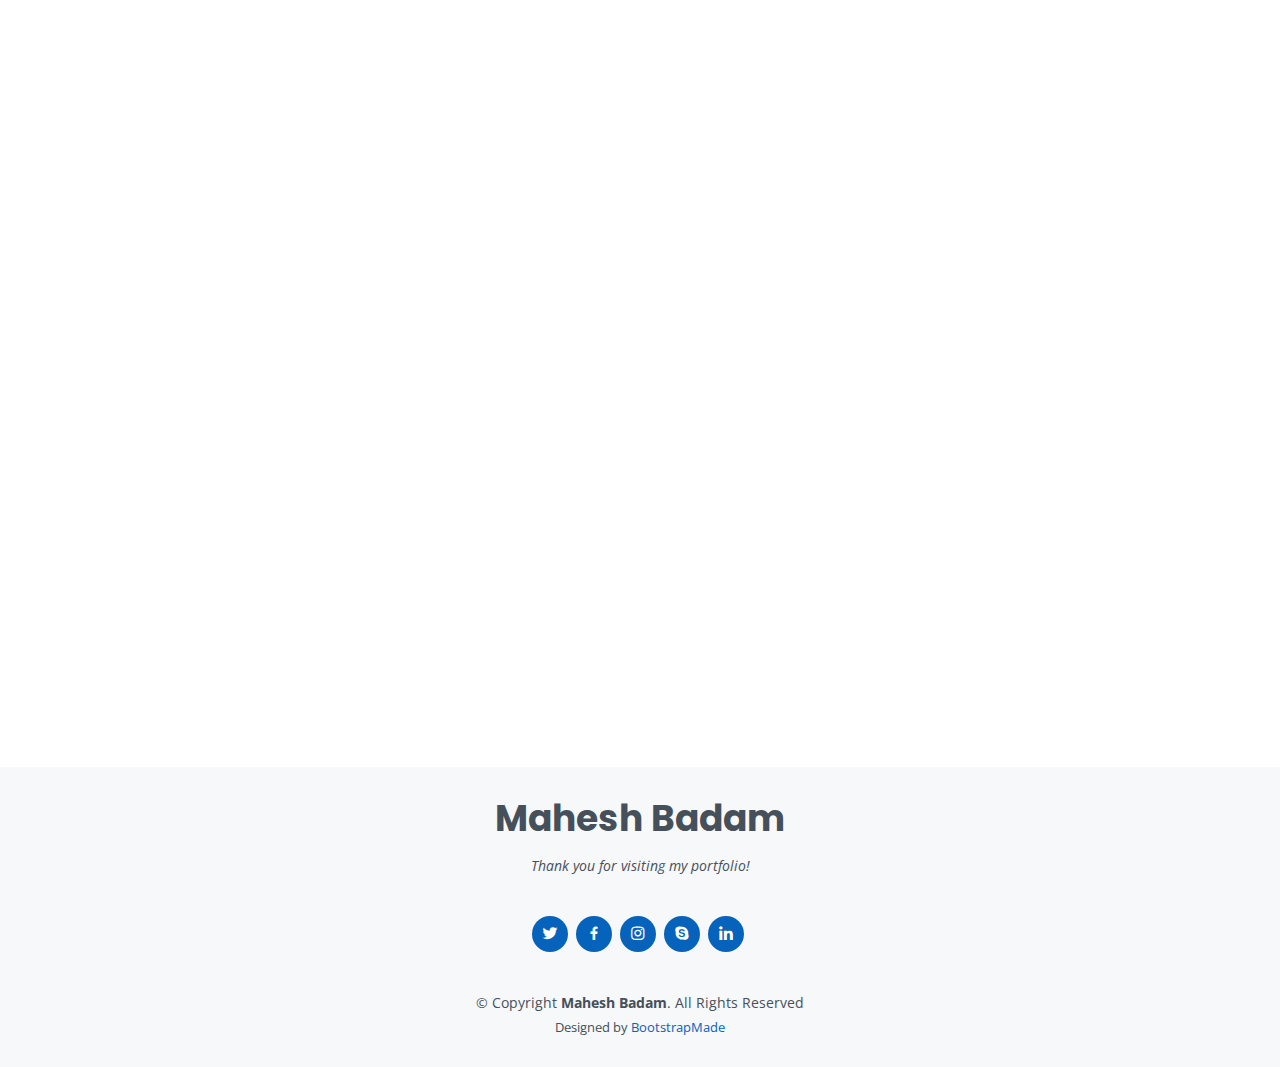
==== commit 48ae14c9: "fourth" ====
--- a/MyResume/index.html
+++ b/MyResume/index.html
@@ -60,7 +60,7 @@
   <section id="hero" class="d-flex flex-column justify-content-center">
     <div class="container" data-aos="zoom-in" data-aos-delay="100">
       <h1>Mahesh  Badam</h1>
-      <p>I'm <span class="typed" data-typed-items="Data Scientist, Graduate Teaching Assistant, Photographer!"></span></p>
+      <p>I'm a <span class="typed" data-typed-items="Data Scientist, Graduate Teaching Assistant, Photographer!"></span></p>
       <div class="social-links">
         <a href="#" class="twitter"><i class="bx bxl-twitter"></i></a>
         <a href="#" class="facebook"><i class="bx bxl-facebook"></i></a>
--- a/MyResume/assets/css/style.css
+++ b/MyResume/assets/css/style.css
@@ -262,7 +262,7 @@
 #hero {
   width: 100%;
   height: 100vh;
-  background: url("../img/hero-bg.jpg") top right no-repeat;
+  background: url("../assets/img/hero-bg.jpg") top right no-repeat;
   background-size: cover;
   position: relative;
 }
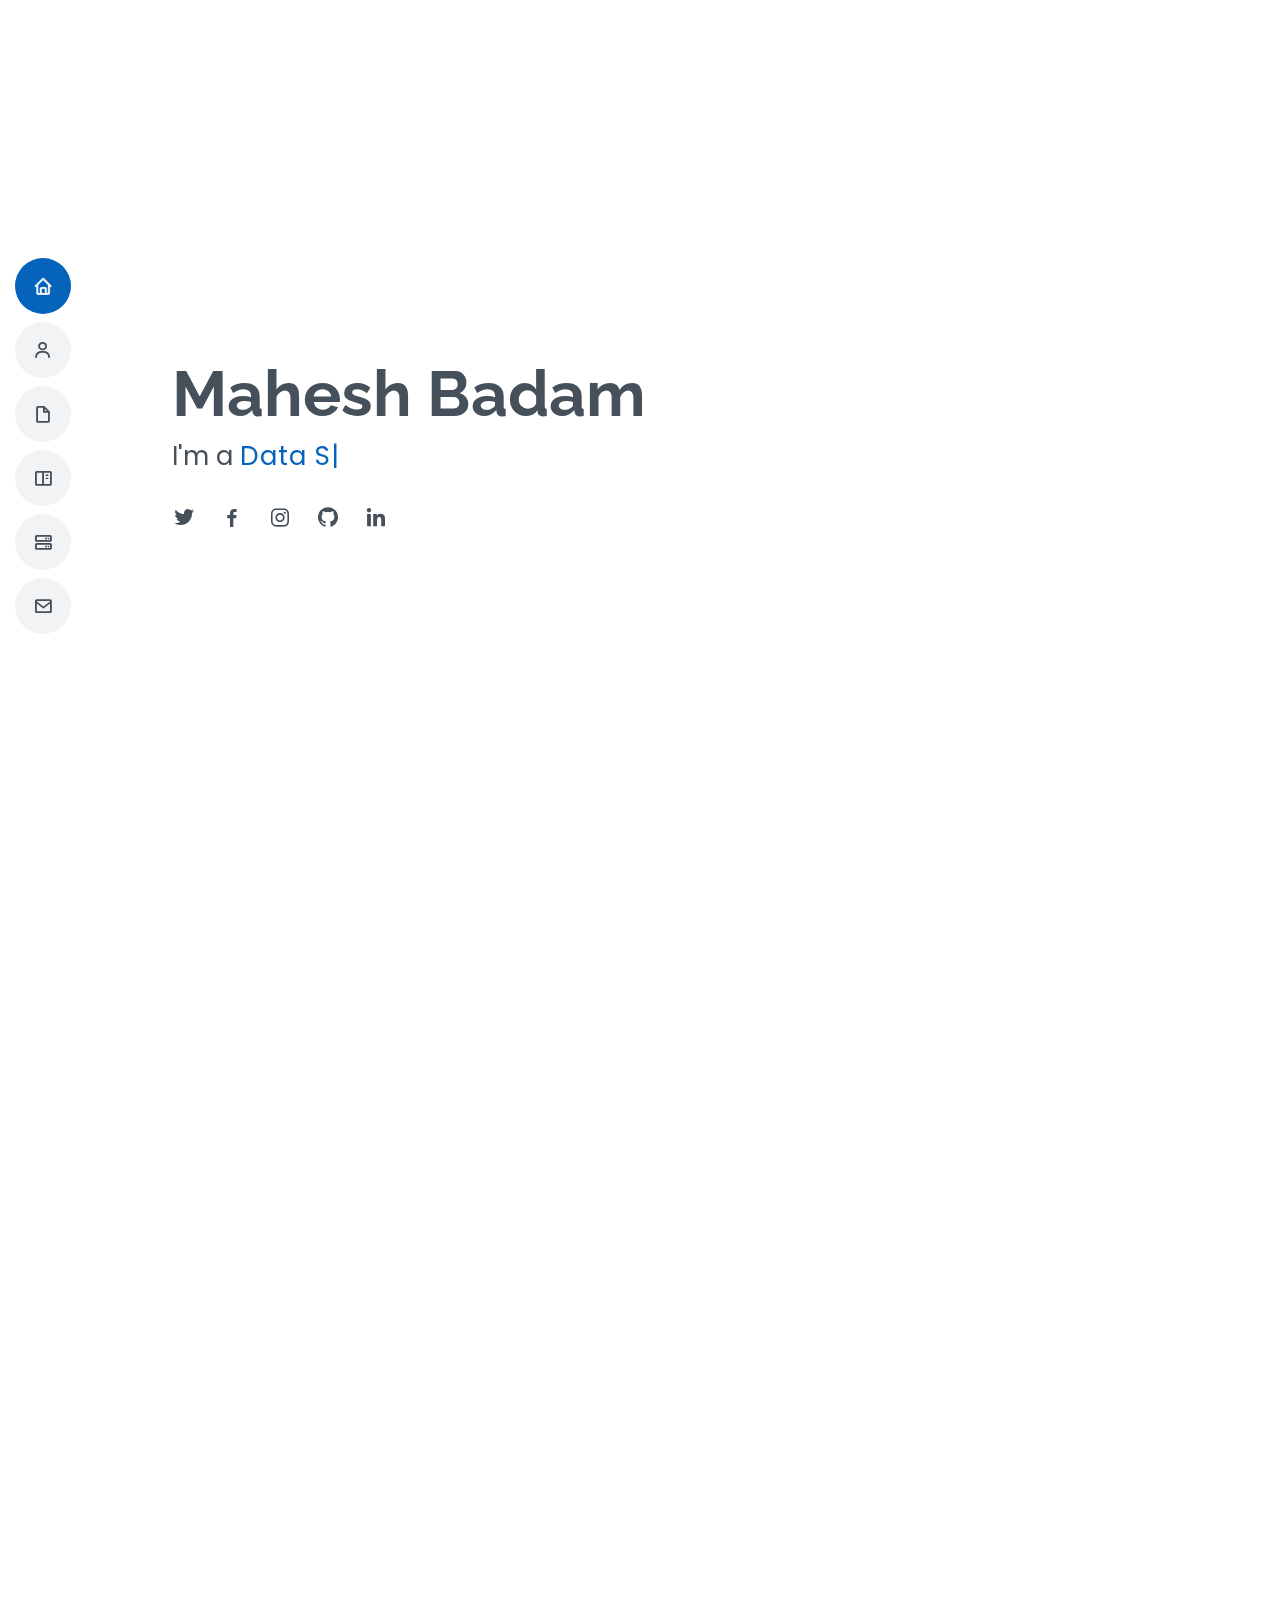
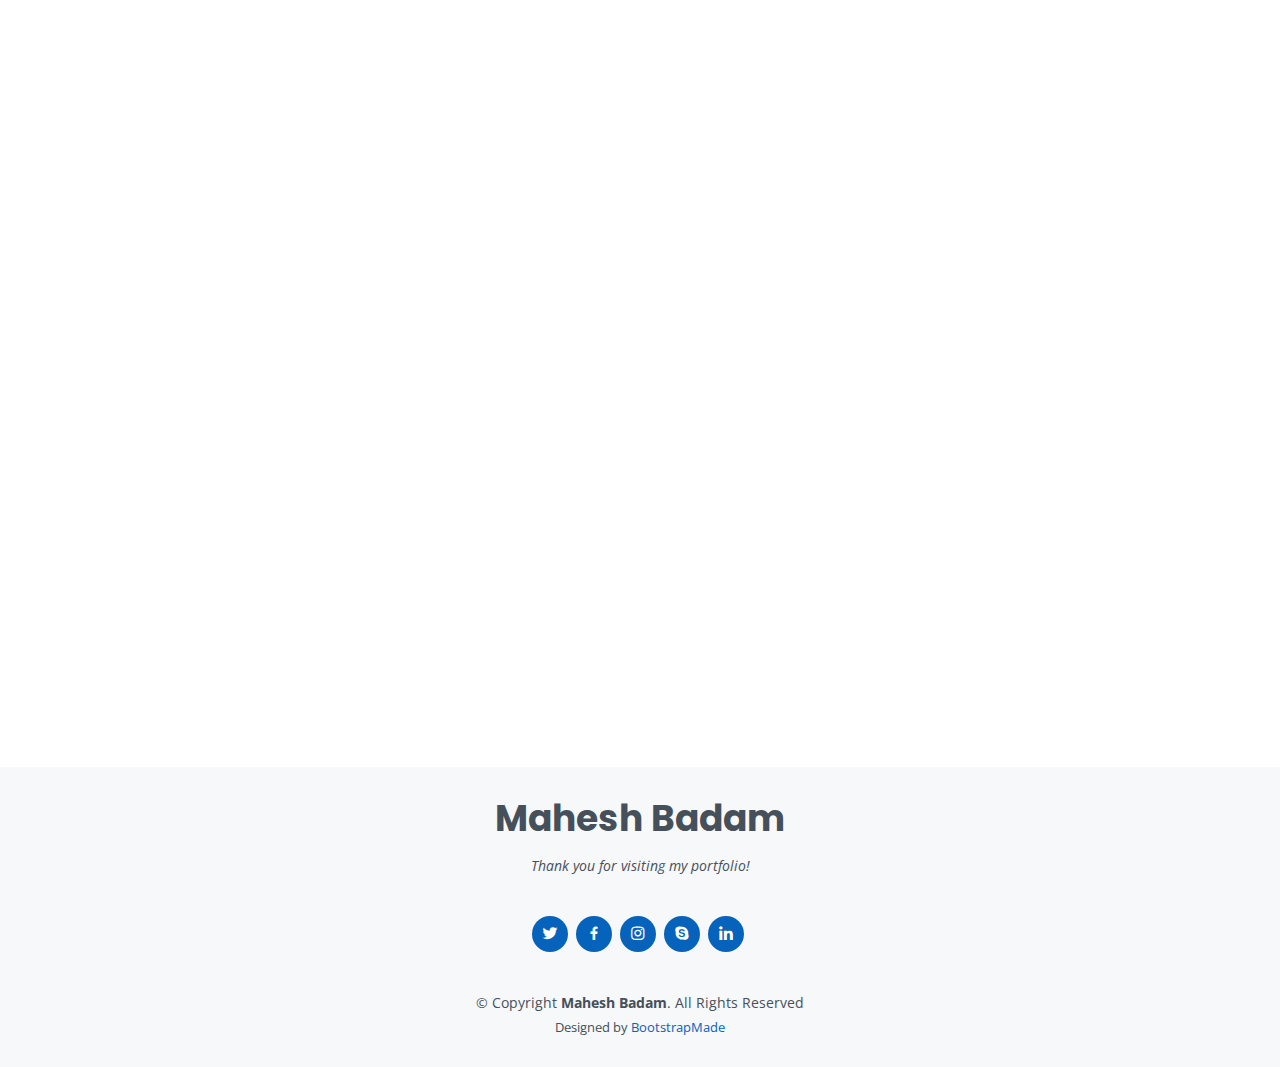
==== commit 2b432ea9: "8" ====
--- a/MyResume/index.html
+++ b/MyResume/index.html
@@ -244,7 +244,7 @@
 
         <div class="row">
           <div class="col-lg-6">
-            <h3 class="resume-title">Sumary</h3>
+            <h3 class="resume-title">Summary</h3>
             <div class="resume-item pb-0">
               <h4>Badam Venkata Mahesh Kumar</h4>
               <p><em>Innovative and deadline-driven Data Scientist with 3+ years of experience designing and analyzing customer-centered results from initial concept to final, polished deliverable.</em></p>
@@ -263,9 +263,9 @@
               <p><b>Coursework:</b> Big Data Analytics (Apache Spark in Python), Data Analysis and Decision Making (Statistics), Data Administration and Database Management (SQL), Information Visualization (R), Data Analytics (R)</p>
             </div>
             <div class="resume-item">
-              <h4>Bachelor of Technology in Electrical &amp Electrical Engineering</h4>
+              <h4>Bachelor of Tech in Electrical &amp Electrical Engineering</h4>
               <h5>Jul 2012 – May 2016</h5>
-              <p><em>Rochester Institute of Technology, Rochester, NY</em></p>
+              <p><em>National Institute of Technology Calicut, Kozhikode, India </em></p>
               <p>Quia nobis sequi est occaecati aut. Repudiandae et iusto quae reiciendis et quis Eius vel ratione eius unde vitae rerum voluptates asperiores voluptatem Earum molestiae consequatur neque etlon sader mart dila</p>
             </div>
           </div>
--- a/MyResume/assets/css/style.css
+++ b/MyResume/assets/css/style.css
@@ -262,7 +262,7 @@
 #hero {
   width: 100%;
   height: 100vh;
-  background: url("../assets/img/hero-bg.jpg") top right no-repeat;
+  background: url("../img/hero-bg.jpg") top right no-repeat;
   background-size: cover;
   position: relative;
 }
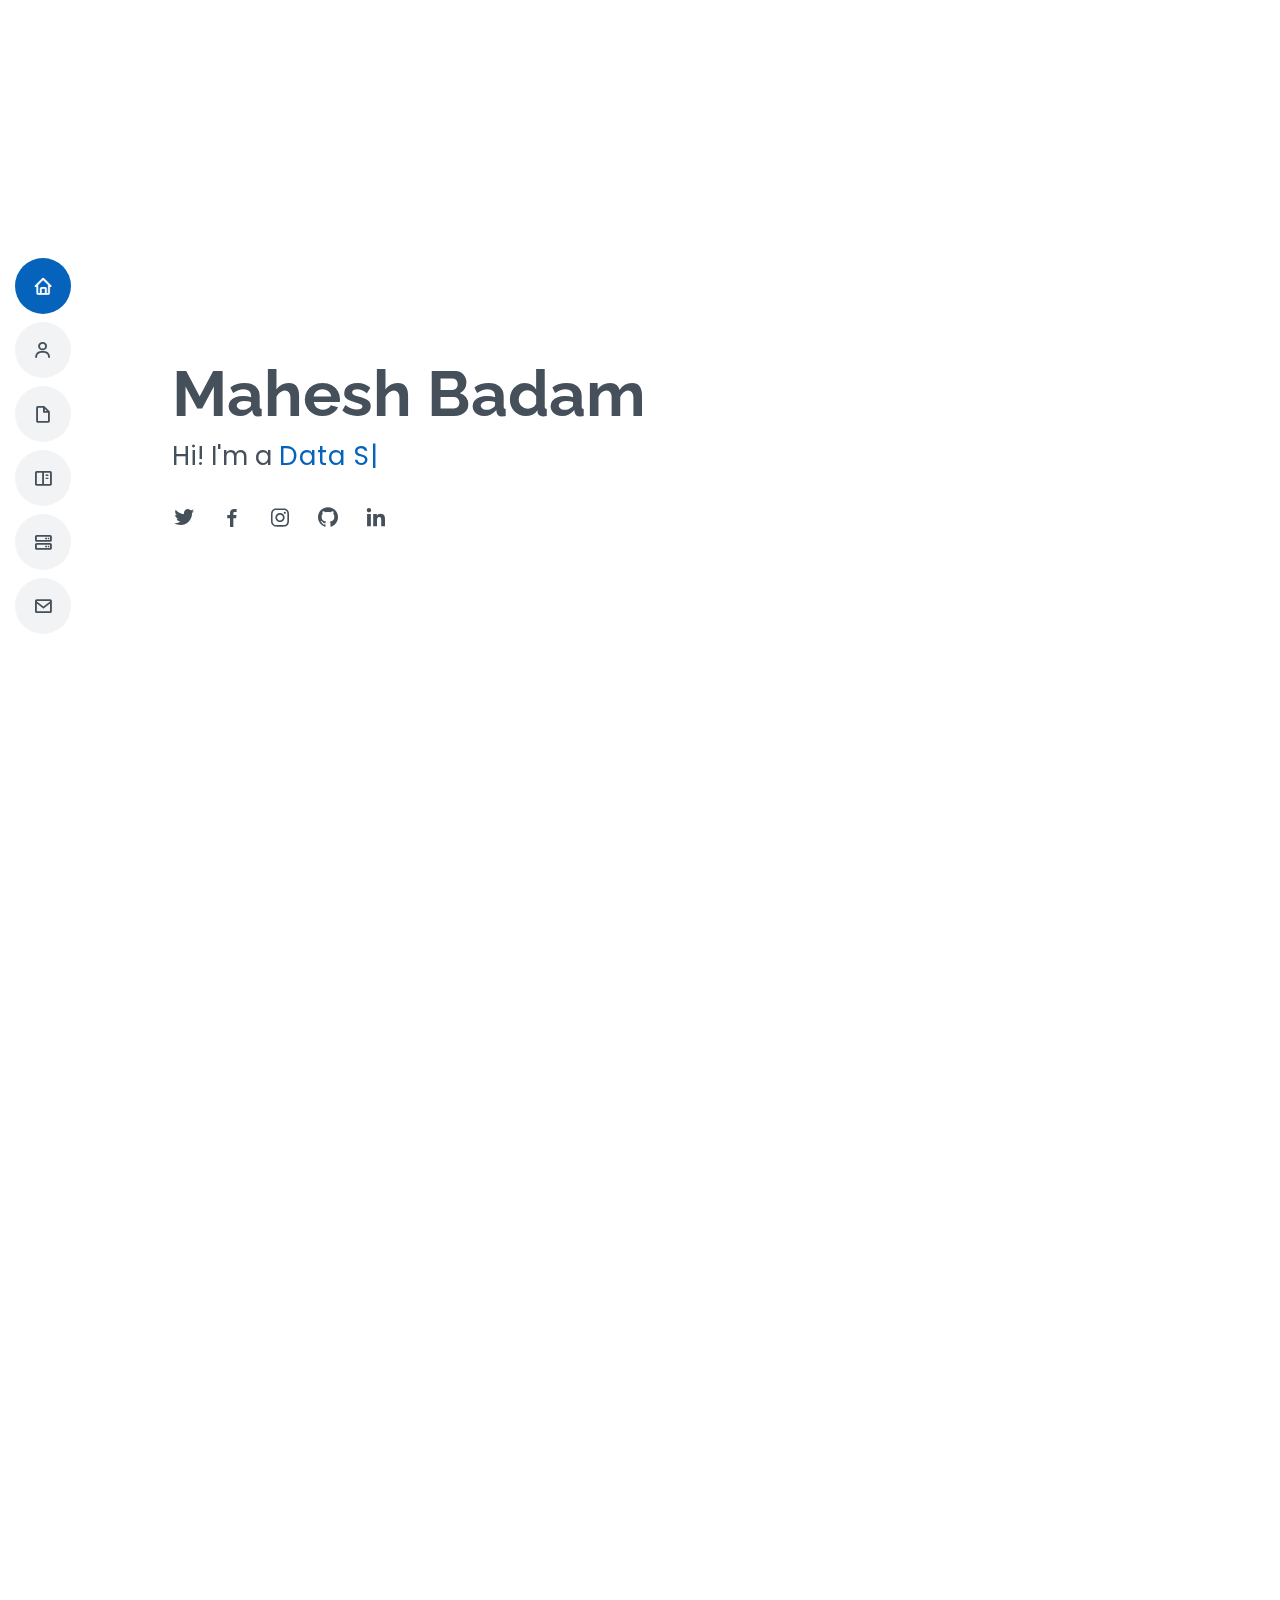
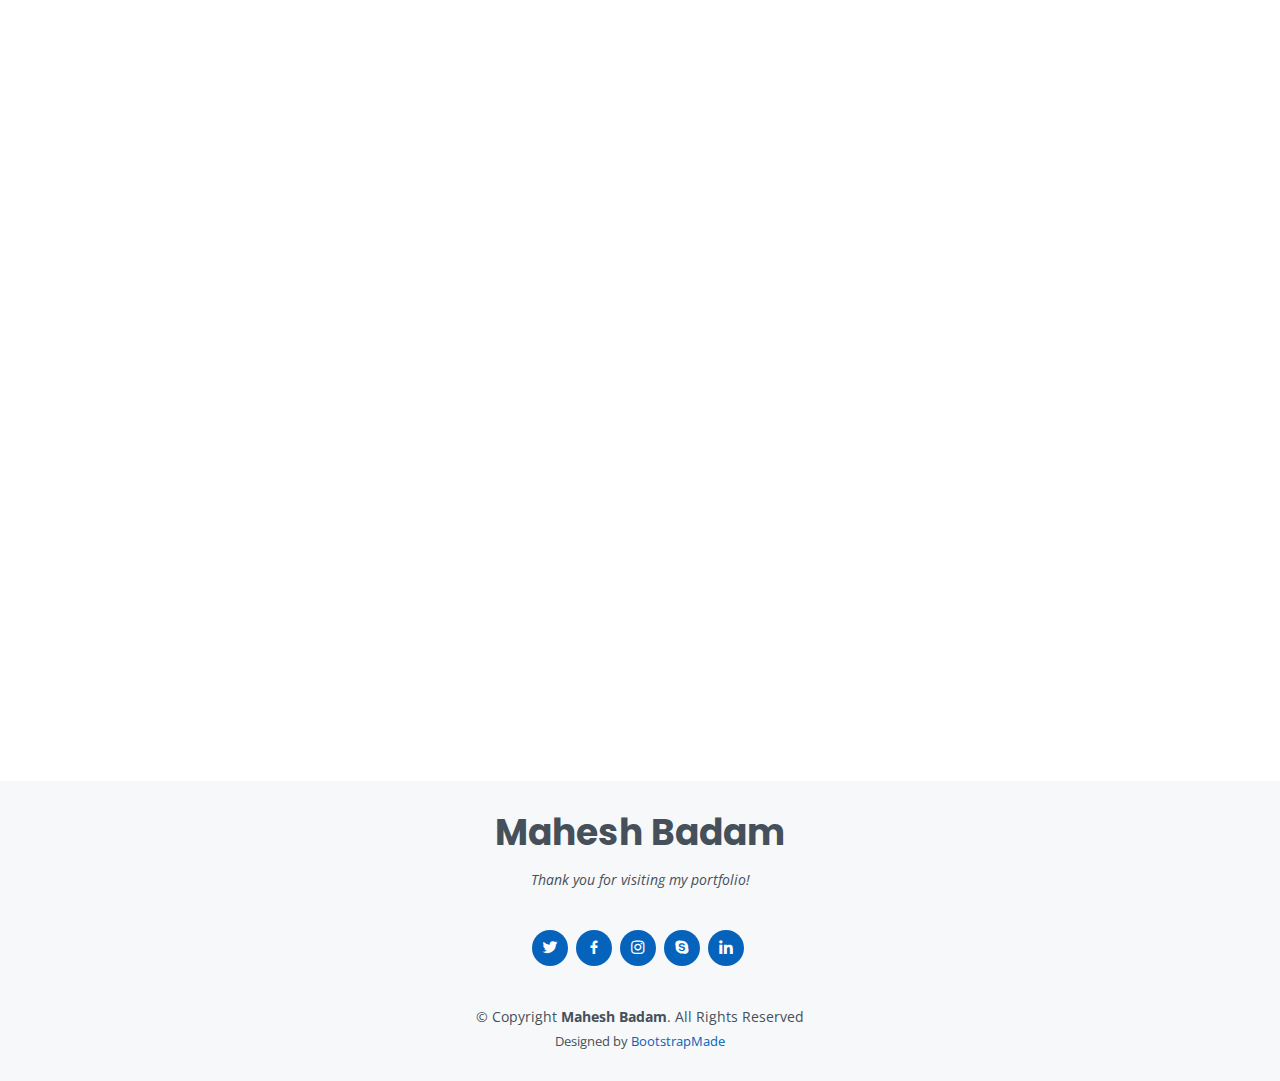
==== commit 47b506e7: "some commits" ====
--- a/MyResume/index.html
+++ b/MyResume/index.html
@@ -5,7 +5,7 @@
   <meta charset="utf-8">
   <meta content="width=device-width, initial-scale=1.0" name="viewport">
 
-  <title>Mahesh Badam Index</title>
+  <title>Mahesh Badam</title>
   <meta content="" name="description">
   <meta content="" name="keywords">
 
@@ -14,7 +14,9 @@
   <link href="assets/img/apple-touch-icon.png" rel="apple-touch-icon">
 
   <!-- Google Fonts -->
-  <link href="https://fonts.googleapis.com/css?family=Open+Sans:300,300i,400,400i,600,600i,700,700i|Raleway:300,300i,400,400i,500,500i,600,600i,700,700i|Poppins:300,300i,400,400i,500,500i,600,600i,700,700i" rel="stylesheet">
+  <link
+    href="https://fonts.googleapis.com/css?family=Open+Sans:300,300i,400,400i,600,600i,700,700i|Raleway:300,300i,400,400i,500,500i,600,600i,700,700i|Poppins:300,300i,400,400i,500,500i,600,600i,700,700i"
+    rel="stylesheet">
 
   <!-- Vendor CSS Files -->
   <link href="assets/vendor/aos/aos.css" rel="stylesheet">
@@ -48,7 +50,8 @@
         <li><a href="#hero" class="nav-link scrollto active"><i class="bx bx-home"></i> <span>Home</span></a></li>
         <li><a href="#about" class="nav-link scrollto"><i class="bx bx-user"></i> <span>About</span></a></li>
         <li><a href="#resume" class="nav-link scrollto"><i class="bx bx-file-blank"></i> <span>Resume</span></a></li>
-        <li><a href="#portfolio" class="nav-link scrollto"><i class="bx bx-book-content"></i> <span>Portfolio</span></a></li>
+        <li><a href="#portfolio" class="nav-link scrollto"><i class="bx bx-book-content"></i> <span>Portfolio</span></a>
+        </li>
         <li><a href="#services" class="nav-link scrollto"><i class="bx bx-server"></i> <span>Services</span></a></li>
         <li><a href="#contact" class="nav-link scrollto"><i class="bx bx-envelope"></i> <span>Contact</span></a></li>
       </ul>
@@ -59,14 +62,17 @@
   <!-- ======= Hero Section ======= -->
   <section id="hero" class="d-flex flex-column justify-content-center">
     <div class="container" data-aos="zoom-in" data-aos-delay="100">
-      <h1>Mahesh  Badam</h1>
-      <p>I'm a <span class="typed" data-typed-items="Data Scientist, Graduate Teaching Assistant, Photographer!"></span></p>
+      <h1>Mahesh Badam</h1>
+      <p>Hi! I'm a <span class="typed"
+          data-typed-items="Data Scientist, Graduate Teaching Assistant, Photographer!"></span>
+      </p>
       <div class="social-links">
         <a href="#" class="twitter"><i class="bx bxl-twitter"></i></a>
         <a href="#" class="facebook"><i class="bx bxl-facebook"></i></a>
         <a href="#" class="instagram"><i class="bx bxl-instagram"></i></a>
-        <a href="#" class="github"><i class="bx bxl-github"></i></a>
-        <a href="#" class="linkedin"><i class="bx bxl-linkedin"></i></a>
+        <a href="https://www.github.com/mbadamve" target="_blank" class="github"><i class="bx bxl-github"></i></a>
+        <a href="https://www.linkedin.com/in/mahesh-badam" target="_blank" class="linkedin"><i
+            class="bx bxl-linkedin"></i></a>
       </div>
     </div>
   </section><!-- End Hero -->
@@ -78,13 +84,15 @@
       <div class="container" data-aos="fade-up">
 
         <div class="section-title">
-          <h2>About</h2>
-          <p> I’m a 90’s kid, an engineer by passion and an experimenter within. Concepts of mathematics intrigued me while growing up, and at an adult stage, the theoretical knowledge led the practical applications at many points in my bachelor’s in electrical engineering.</p>
+          <h2>About me</h2>
+          <p> I’m a 90’s kid, an engineer by passion and an experimenter within. Concepts of mathematics intrigued me
+            while growing up, and at an adult stage, the theoretical knowledge led the practical applications at many
+            points in my bachelor’s in electrical engineering.</p>
         </div>
 
         <div class="row">
           <div class="col-lg-4">
-            <img src="assets/img/profile1.png" class="img-fluid" alt="">
+            <img src="assets/img/MyPic.jpg" class="img-fluid" alt="">
           </div>
           <div class="col-lg-8 pt-4 pt-lg-0 content">
             <h3>Data Scientist &amp; Graduate Teaching Assistant.</h3>
@@ -102,16 +110,19 @@
               </div>
               <div class="col-lg-6">
                 <ul>
-                  
+
                   <li><i class="bi bi-chevron-right"></i> <strong>Degree:</strong> <span>Master of Science</span></li>
-                  <li><i class="bi bi-chevron-right"></i> <strong>Email:</strong> <span>maheshbadam945@gmail.com</span></li>
+                  <li><i class="bi bi-chevron-right"></i> <strong>Email:</strong> <span>maheshbadam945@gmail.com</span>
+                  </li>
                   <li><i class="bi bi-chevron-right"></i> <strong>Freelance:</strong> <span>Available</span></li>
                 </ul>
               </div>
             </div>
             <p>
-              Officiis eligendi itaque labore et dolorum mollitia officiis optio vero. Quisquam sunt adipisci omnis et ut. Nulla accusantium dolor incidunt officia tempore. Et eius omnis.
-              Cupiditate ut dicta maxime officiis quidem quia. Sed et consectetur qui quia repellendus itaque neque. Aliquid amet quidem ut quaerat cupiditate. Ab et eum qui repellendus omnis culpa magni laudantium dolores.
+              Officiis eligendi itaque labore et dolorum mollitia officiis optio vero. Quisquam sunt adipisci omnis et
+              ut. Nulla accusantium dolor incidunt officia tempore. Et eius omnis.
+              Cupiditate ut dicta maxime officiis quidem quia. Sed et consectetur qui quia repellendus itaque neque.
+              Aliquid amet quidem ut quaerat cupiditate. Ab et eum qui repellendus omnis culpa magni laudantium dolores.
             </p>
           </div>
         </div>
@@ -125,7 +136,9 @@
 
         <div class="section-title">
           <h2>Facts</h2>
-          <p>Magnam dolores commodi suscipit. Necessitatibus eius consequatur ex aliquid fuga eum quidem. Sit sint consectetur velit. Quisquam quos quisquam cupiditate. Et nemo qui impedit suscipit alias ea. Quia fugiat sit in iste officiis commodi quidem hic quas.</p>
+          <p>Magnam dolores commodi suscipit. Necessitatibus eius consequatur ex aliquid fuga eum quidem. Sit sint
+            consectetur velit. Quisquam quos quisquam cupiditate. Et nemo qui impedit suscipit alias ea. Quia fugiat sit
+            in iste officiis commodi quidem hic quas.</p>
         </div>
 
         <div class="row">
@@ -133,7 +146,8 @@
           <div class="col-lg-3 col-md-6">
             <div class="count-box">
               <i class="bi bi-emoji-smile"></i>
-              <span data-purecounter-start="0" data-purecounter-end="232" data-purecounter-duration="1" class="purecounter"></span>
+              <span data-purecounter-start="0" data-purecounter-end="232" data-purecounter-duration="1"
+                class="purecounter"></span>
               <p>Happy Clients</p>
             </div>
           </div>
@@ -141,7 +155,8 @@
           <div class="col-lg-3 col-md-6 mt-5 mt-md-0">
             <div class="count-box">
               <i class="bi bi-journal-richtext"></i>
-              <span data-purecounter-start="0" data-purecounter-end="521" data-purecounter-duration="1" class="purecounter"></span>
+              <span data-purecounter-start="0" data-purecounter-end="521" data-purecounter-duration="1"
+                class="purecounter"></span>
               <p>Projects</p>
             </div>
           </div>
@@ -149,7 +164,8 @@
           <div class="col-lg-3 col-md-6 mt-5 mt-lg-0">
             <div class="count-box">
               <i class="bi bi-headset"></i>
-              <span data-purecounter-start="0" data-purecounter-end="1463" data-purecounter-duration="1" class="purecounter"></span>
+              <span data-purecounter-start="0" data-purecounter-end="1463" data-purecounter-duration="1"
+                class="purecounter"></span>
               <p>Hours Of Support</p>
             </div>
           </div>
@@ -157,7 +173,8 @@
           <div class="col-lg-3 col-md-6 mt-5 mt-lg-0">
             <div class="count-box">
               <i class="bi bi-award"></i>
-              <span data-purecounter-start="0" data-purecounter-end="25" data-purecounter-duration="1" class="purecounter"></span>
+              <span data-purecounter-start="0" data-purecounter-end="25" data-purecounter-duration="1"
+                class="purecounter"></span>
               <p>Awards</p>
             </div>
           </div>
@@ -173,7 +190,8 @@
 
         <div class="section-title">
           <h2>Skills</h2>
-          <p>Magnam dolores commodi suscipit. Necessitatibus eius consequatur ex aliquid fuga eum quidem. Sit sint consectetur velit. Quisquam quos quisquam cupiditate. Et nemo qui impedit suscipit alias ea. Quia fugiat sit in iste officiis commodi quidem hic quas.</p>
+          <p>With 4+ years of harnessing data science skills, I broadly classified my areas and the level of expertise
+            as below</p>
         </div>
 
         <div class="row skills-content">
@@ -181,23 +199,26 @@
           <div class="col-lg-6">
 
             <div class="progress">
-              <span class="skill">Python and R <i class="val">Expert</i></span>
+              <span class="skill">Python, R <i class="val">Expert</i></span>
               <div class="progress-bar-wrap">
-                <div class="progress-bar" role="progressbar" aria-valuenow="100" aria-valuemin="0" aria-valuemax="100"></div>
+                <div class="progress-bar" role="progressbar" aria-valuenow="100" aria-valuemin="0" aria-valuemax="100">
+                </div>
               </div>
             </div>
 
             <div class="progress">
               <span class="skill">Data Analysis <i class="val">Expert</i></span>
               <div class="progress-bar-wrap">
-                <div class="progress-bar" role="progressbar" aria-valuenow="100" aria-valuemin="0" aria-valuemax="100"></div>
+                <div class="progress-bar" role="progressbar" aria-valuenow="100" aria-valuemin="0" aria-valuemax="100">
+                </div>
               </div>
             </div>
 
             <div class="progress">
-              <span class="skill">Data Analytics (Prediction models and machine learning techniques)<i class="val">Expert</i></span>
+              <span class="skill">Data Analytics (Machine Learning Models)<i class="val">Expert</i></span>
               <div class="progress-bar-wrap">
-                <div class="progress-bar" role="progressbar" aria-valuenow="100" aria-valuemin="0" aria-valuemax="100"></div>
+                <div class="progress-bar" role="progressbar" aria-valuenow="100" aria-valuemin="0" aria-valuemax="100">
+                </div>
               </div>
             </div>
 
@@ -208,21 +229,24 @@
             <div class="progress">
               <span class="skill">Data Visualization (Tableau,Power BI) <i class="val">Advanced</i></span>
               <div class="progress-bar-wrap">
-                <div class="progress-bar" role="progressbar" aria-valuenow="90" aria-valuemin="0" aria-valuemax="100"></div>
+                <div class="progress-bar" role="progressbar" aria-valuenow="90" aria-valuemin="0" aria-valuemax="100">
+                </div>
               </div>
             </div>
 
             <div class="progress">
               <span class="skill">SQL<i class="val">Advanced</i></span>
               <div class="progress-bar-wrap">
-                <div class="progress-bar" role="progressbar" aria-valuenow="95" aria-valuemin="0" aria-valuemax="100"></div>
+                <div class="progress-bar" role="progressbar" aria-valuenow="95" aria-valuemin="0" aria-valuemax="100">
+                </div>
               </div>
             </div>
 
             <div class="progress">
-              <span class="skill">Softskills <i class="val">Expert</i></span>
+              <span class="skill">Soft skills <i class="val">Expert</i></span>
               <div class="progress-bar-wrap">
-                <div class="progress-bar" role="progressbar" aria-valuenow="100" aria-valuemin="0" aria-valuemax="100"></div>
+                <div class="progress-bar" role="progressbar" aria-valuenow="100" aria-valuemin="0" aria-valuemax="100">
+                </div>
               </div>
             </div>
 
@@ -239,7 +263,9 @@
 
         <div class="section-title">
           <h2>Resume</h2>
-          <p>Magnam dolores commodi suscipit. Necessitatibus eius consequatur ex aliquid fuga eum quidem. Sit sint consectetur velit. Quisquam quos quisquam cupiditate. Et nemo qui impedit suscipit alias ea. Quia fugiat sit in iste officiis commodi quidem hic quas.</p>
+          <p>Magnam dolores commodi suscipit. Necessitatibus eius consequatur ex aliquid fuga eum quidem. Sit sint
+            consectetur velit. Quisquam quos quisquam cupiditate. Et nemo qui impedit suscipit alias ea. Quia fugiat sit
+            in iste officiis commodi quidem hic quas.</p>
         </div>
 
         <div class="row">
@@ -247,7 +273,8 @@
             <h3 class="resume-title">Summary</h3>
             <div class="resume-item pb-0">
               <h4>Badam Venkata Mahesh Kumar</h4>
-              <p><em>Innovative and deadline-driven Data Scientist with 3+ years of experience designing and analyzing customer-centered results from initial concept to final, polished deliverable.</em></p>
+              <p><em>Innovative and deadline-driven Data Scientist with 3+ years of experience designing and analyzing
+                  customer-centered results from initial concept to final, polished deliverable.</em></p>
               <ul>
                 <li>50 Presidential Plaza, Syracuse, NY</li>
                 <li>(315) 403-5852</li>
@@ -260,13 +287,17 @@
               <h4>Master of Science IN Applied Data Science</h4>
               <h5>Aug 2019 – May 2021</h5>
               <p><em>School of Information Studies, Syracuse University, Syracuse, NY </em></p>
-              <p><b>Coursework:</b> Big Data Analytics (Apache Spark in Python), Data Analysis and Decision Making (Statistics), Data Administration and Database Management (SQL), Information Visualization (R), Data Analytics (R)</p>
+              <p><b>Coursework:</b> Big Data Analytics (Apache Spark in Python), Data Analysis and Decision Making
+                (Statistics), Data Administration and Database Management (SQL), Information Visualization (R), Data
+                Analytics (R)</p>
             </div>
             <div class="resume-item">
               <h4>Bachelor of Tech in Electrical &amp Electrical Engineering</h4>
               <h5>Jul 2012 – May 2016</h5>
               <p><em>National Institute of Technology Calicut, Kozhikode, India </em></p>
-              <p>Quia nobis sequi est occaecati aut. Repudiandae et iusto quae reiciendis et quis Eius vel ratione eius unde vitae rerum voluptates asperiores voluptatem Earum molestiae consequatur neque etlon sader mart dila</p>
+              <p>Quia nobis sequi est occaecati aut. Repudiandae et iusto quae reiciendis et quis Eius vel ratione eius
+                unde vitae rerum voluptates asperiores voluptatem Earum molestiae consequatur neque etlon sader mart
+                dila</p>
             </div>
           </div>
           <div class="col-lg-6">
@@ -277,28 +308,33 @@
               <p><em>Schneider Electric, Bangalore, India </em></p>
               <ul>
                 <li>Saved 20% in workload expenses by forecasting call volume using time-series
-                modelling methods (ARIMA, exponential-smoothing)</li>
+                  modelling methods (ARIMA, exponential-smoothing)</li>
                 <li>Recommended solutions by performing advanced data
                   analytics improving promoter score by 2 points</li>
                 <li>Presented and communicated the findings from raw customer feedback data with
                   Medallia Text Analytics reducing time to resolution by 30%</li>
                 <li>Created dashboards of weekly, monthly and yearly statistics on
                   key metrics in customer experience achieving a 20% growth in customer acquisition</li>
-                  <li>Served as a main point of contact for AWS cloud deployment of Genesys applications
-                    with zero downtime </li>
+                <li>Served as a main point of contact for AWS cloud deployment of Genesys applications
+                  with zero downtime </li>
               </ul>
             </div>
             <div class="resume-item">
               <h4>Graduate Engineering Trainee/ Technical Analyst</h4>
               <h5>Jul 2016 – Dec 2016</h5>
               <p><em>Schneider Electric, Bangalore, India </em></p>
-              <ul> <j>
-                <li>Developed and published 10 different call center analytics dashboards on Tableau tracking KPIs and trends using
-                  Genesys data repositories of interactions</li>
-                <li>Worked closely with business to fill knowledge gaps about terminologies in data and analysis findings</li>
-                <li>Created automation scripts and ETL pipelines for SQL reporting and backup of call center databases</li>
-                <li> Performed ETL operations on qualitative and quantitative call logs data
-                  for reporting and analysis while ensuring data integrity</li></j>
+              <ul>
+                <j>
+                  <li>Developed and published 10 different call center analytics dashboards on Tableau tracking KPIs and
+                    trends using
+                    Genesys data repositories of interactions</li>
+                  <li>Worked closely with business to fill knowledge gaps about terminologies in data and analysis
+                    findings</li>
+                  <li>Created automation scripts and ETL pipelines for SQL reporting and backup of call center databases
+                  </li>
+                  <li> Performed ETL operations on qualitative and quantitative call logs data
+                    for reporting and analysis while ensuring data integrity</li>
+                </j>
               </ul>
             </div>
           </div>
@@ -313,16 +349,16 @@
 
         <div class="section-title">
           <h2>Portfolio</h2>
-          <p>Magnam dolores commodi suscipit. Necessitatibus eius consequatur ex aliquid fuga eum quidem. Sit sint consectetur velit. Quisquam quos quisquam cupiditate. Et nemo qui impedit suscipit alias ea. Quia fugiat sit in iste officiis commodi quidem hic quas.</p>
+          <p>Please feel free to look at some of my projects</p>
         </div>
 
         <div class="row">
           <div class="col-lg-12 d-flex justify-content-center" data-aos="fade-up" data-aos-delay="100">
             <ul id="portfolio-flters">
               <li data-filter="*" class="filter-active">All</li>
-              <li data-filter=".filter-app">App</li>
-              <li data-filter=".filter-card">Card</li>
-              <li data-filter=".filter-web">Web</li>
+              <li data-filter=".filter-app">Deep Learning</li>
+              <li data-filter=".filter-card">Machine Learning</li>
+              <li data-filter=".filter-web">Data Visualization</li>
             </ul>
           </div>
         </div>
@@ -333,11 +369,13 @@
             <div class="portfolio-wrap">
               <img src="assets/img/portfolio/portfolio-1.jpg" class="img-fluid" alt="">
               <div class="portfolio-info">
-                <h4>App 1</h4>
-                <p>App</p>
+                <h4>Churn Analysis</h4>
+                <p>Machine Learning</p>
                 <div class="portfolio-links">
-                  <a href="assets/img/portfolio/portfolio-1.jpg" data-gallery="portfolioGallery" class="portfolio-lightbox" title="App 1"><i class="bx bx-plus"></i></a>
-                  <a href="portfolio-details.html" class="portfolio-details-lightbox" data-glightbox="type: external" title="Portfolio Details"><i class="bx bx-link"></i></a>
+                  <a href="assets/img/portfolio/portfolio-1.jpg" data-gallery="portfolioGallery"
+                    class="portfolio-lightbox" title="Churn Analysis"><i class="bx bx-plus"></i></a>
+                  <a href="portfolio-details.html" class="portfolio-details-lightbox" data-glightbox="type: external"
+                    title="Portfolio Details"><i class="bx bx-link"></i></a>
                 </div>
               </div>
             </div>
@@ -350,8 +388,10 @@
                 <h4>Web 3</h4>
                 <p>Web</p>
                 <div class="portfolio-links">
-                  <a href="assets/img/portfolio/portfolio-2.jpg" data-gallery="portfolioGallery" class="portfolio-lightbox" title="Web 3"><i class="bx bx-plus"></i></a>
-                  <a href="portfolio-details.html" class="portfolio-details-lightbox" data-glightbox="type: external" title="Portfolio Details"><i class="bx bx-link"></i></a>
+                  <a href="assets/img/portfolio/portfolio-2.jpg" data-gallery="portfolioGallery"
+                    class="portfolio-lightbox" title="Web 3"><i class="bx bx-plus"></i></a>
+                  <a href="portfolio-details.html" class="portfolio-details-lightbox" data-glightbox="type: external"
+                    title="Portfolio Details"><i class="bx bx-link"></i></a>
                 </div>
               </div>
             </div>
@@ -364,8 +404,10 @@
                 <h4>App 2</h4>
                 <p>App</p>
                 <div class="portfolio-links">
-                  <a href="assets/img/portfolio/portfolio-3.jpg" data-gallery="portfolioGallery" class="portfolio-lightbox" title="App 2"><i class="bx bx-plus"></i></a>
-                  <a href="portfolio-details.html" class="portfolio-details-lightbox" data-glightbox="type: external" title="Portfolio Details"><i class="bx bx-link"></i></a>
+                  <a href="assets/img/portfolio/portfolio-3.jpg" data-gallery="portfolioGallery"
+                    class="portfolio-lightbox" title="App 2"><i class="bx bx-plus"></i></a>
+                  <a href="portfolio-details.html" class="portfolio-details-lightbox" data-glightbox="type: external"
+                    title="Portfolio Details"><i class="bx bx-link"></i></a>
                 </div>
               </div>
             </div>
@@ -378,8 +420,10 @@
                 <h4>Card 2</h4>
                 <p>Card</p>
                 <div class="portfolio-links">
-                  <a href="assets/img/portfolio/portfolio-4.jpg" data-gallery="portfolioGallery" class="portfolio-lightbox" title="Card 2"><i class="bx bx-plus"></i></a>
-                  <a href="portfolio-details.html" class="portfolio-details-lightbox" data-glightbox="type: external" title="Portfolio Details"><i class="bx bx-link"></i></a>
+                  <a href="assets/img/portfolio/portfolio-4.jpg" data-gallery="portfolioGallery"
+                    class="portfolio-lightbox" title="Card 2"><i class="bx bx-plus"></i></a>
+                  <a href="portfolio-details.html" class="portfolio-details-lightbox" data-glightbox="type: external"
+                    title="Portfolio Details"><i class="bx bx-link"></i></a>
                 </div>
               </div>
             </div>
@@ -392,8 +436,10 @@
                 <h4>Web 2</h4>
                 <p>Web</p>
                 <div class="portfolio-links">
-                  <a href="assets/img/portfolio/portfolio-5.jpg" data-gallery="portfolioGallery" class="portfolio-lightbox" title="Web 2"><i class="bx bx-plus"></i></a>
-                  <a href="portfolio-details.html" class="portfolio-details-lightbox" data-glightbox="type: external" title="Portfolio Details"><i class="bx bx-link"></i></a>
+                  <a href="assets/img/portfolio/portfolio-5.jpg" data-gallery="portfolioGallery"
+                    class="portfolio-lightbox" title="Web 2"><i class="bx bx-plus"></i></a>
+                  <a href="portfolio-details.html" class="portfolio-details-lightbox" data-glightbox="type: external"
+                    title="Portfolio Details"><i class="bx bx-link"></i></a>
                 </div>
               </div>
             </div>
@@ -406,8 +452,10 @@
                 <h4>App 3</h4>
                 <p>App</p>
                 <div class="portfolio-links">
-                  <a href="assets/img/portfolio/portfolio-6.jpg" data-gallery="portfolioGallery" class="portfolio-lightbox" title="App 3"><i class="bx bx-plus"></i></a>
-                  <a href="portfolio-details.html" class="portfolio-details-lightbox" data-glightbox="type: external" title="Portfolio Details"><i class="bx bx-link"></i></a>
+                  <a href="assets/img/portfolio/portfolio-6.jpg" data-gallery="portfolioGallery"
+                    class="portfolio-lightbox" title="App 3"><i class="bx bx-plus"></i></a>
+                  <a href="portfolio-details.html" class="portfolio-details-lightbox" data-glightbox="type: external"
+                    title="Portfolio Details"><i class="bx bx-link"></i></a>
                 </div>
               </div>
             </div>
@@ -420,8 +468,10 @@
                 <h4>Card 1</h4>
                 <p>Card</p>
                 <div class="portfolio-links">
-                  <a href="assets/img/portfolio/portfolio-7.jpg" data-gallery="portfolioGallery" class="portfolio-lightbox" title="Card 1"><i class="bx bx-plus"></i></a>
-                  <a href="portfolio-details.html" class="portfolio-details-lightbox" data-glightbox="type: external" title="Portfolio Details"><i class="bx bx-link"></i></a>
+                  <a href="assets/img/portfolio/portfolio-7.jpg" data-gallery="portfolioGallery"
+                    class="portfolio-lightbox" title="Card 1"><i class="bx bx-plus"></i></a>
+                  <a href="portfolio-details.html" class="portfolio-details-lightbox" data-glightbox="type: external"
+                    title="Portfolio Details"><i class="bx bx-link"></i></a>
                 </div>
               </div>
             </div>
@@ -434,8 +484,10 @@
                 <h4>Card 3</h4>
                 <p>Card</p>
                 <div class="portfolio-links">
-                  <a href="assets/img/portfolio/portfolio-8.jpg" data-gallery="portfolioGallery" class="portfolio-lightbox" title="Card 3"><i class="bx bx-plus"></i></a>
-                  <a href="portfolio-details.html" class="portfolio-details-lightbox" data-glightbox="type: external" title="Portfolio Details"><i class="bx bx-link"></i></a>
+                  <a href="assets/img/portfolio/portfolio-8.jpg" data-gallery="portfolioGallery"
+                    class="portfolio-lightbox" title="Card 3"><i class="bx bx-plus"></i></a>
+                  <a href="portfolio-details.html" class="portfolio-details-lightbox" data-glightbox="type: external"
+                    title="Portfolio Details"><i class="bx bx-link"></i></a>
                 </div>
               </div>
             </div>
@@ -448,8 +500,10 @@
                 <h4>Web 3</h4>
                 <p>Web</p>
                 <div class="portfolio-links">
-                  <a href="assets/img/portfolio/portfolio-9.jpg" data-gallery="portfolioGallery" class="portfolio-lightbox" title="Web 3"><i class="bx bx-plus"></i></a>
-                  <a href="portfolio-details.html" class="portfolio-details-lightbox" data-glightbox="type: external" title="Portfolio Details"><i class="bx bx-link"></i></a>
+                  <a href="assets/img/portfolio/portfolio-9.jpg" data-gallery="portfolioGallery"
+                    class="portfolio-lightbox" title="Web 3"><i class="bx bx-plus"></i></a>
+                  <a href="portfolio-details.html" class="portfolio-details-lightbox" data-glightbox="type: external"
+                    title="Portfolio Details"><i class="bx bx-link"></i></a>
                 </div>
               </div>
             </div>
@@ -466,7 +520,9 @@
 
         <div class="section-title">
           <h2>Services</h2>
-          <p>Magnam dolores commodi suscipit. Necessitatibus eius consequatur ex aliquid fuga eum quidem. Sit sint consectetur velit. Quisquam quos quisquam cupiditate. Et nemo qui impedit suscipit alias ea. Quia fugiat sit in iste officiis commodi quidem hic quas.</p>
+          <p>Magnam dolores commodi suscipit. Necessitatibus eius consequatur ex aliquid fuga eum quidem. Sit sint
+            consectetur velit. Quisquam quos quisquam cupiditate. Et nemo qui impedit suscipit alias ea. Quia fugiat sit
+            in iste officiis commodi quidem hic quas.</p>
         </div>
 
         <div class="row">
@@ -475,7 +531,9 @@
             <div class="icon-box iconbox-blue">
               <div class="icon">
                 <svg width="100" height="100" viewBox="0 0 600 600" xmlns="http://www.w3.org/2000/svg">
-                  <path stroke="none" stroke-width="0" fill="#f5f5f5" d="M300,521.0016835830174C376.1290562159157,517.8887921683347,466.0731472004068,529.7835943286574,510.70327084640275,468.03025145048787C554.3714126377745,407.6079735673963,508.03601936045806,328.9844924480964,491.2728898941984,256.3432110539036C474.5976632858925,184.082847569629,479.9380746630129,96.60480741107993,416.23090153303,58.64404602377083C348.86323505073057,18.502131276798302,261.93793281208167,40.57373210992963,193.5410806939664,78.93577620505333C130.42746243093433,114.334589627462,98.30271207620316,179.96522072025542,76.75703585869454,249.04625023123273C51.97151888228291,328.5150500222984,13.704378332031375,421.85034740162234,66.52175969318436,486.19268352777647C119.04800174914682,550.1803526380478,217.28368757567262,524.383925680826,300,521.0016835830174"></path>
+                  <path stroke="none" stroke-width="0" fill="#f5f5f5"
+                    d="M300,521.0016835830174C376.1290562159157,517.8887921683347,466.0731472004068,529.7835943286574,510.70327084640275,468.03025145048787C554.3714126377745,407.6079735673963,508.03601936045806,328.9844924480964,491.2728898941984,256.3432110539036C474.5976632858925,184.082847569629,479.9380746630129,96.60480741107993,416.23090153303,58.64404602377083C348.86323505073057,18.502131276798302,261.93793281208167,40.57373210992963,193.5410806939664,78.93577620505333C130.42746243093433,114.334589627462,98.30271207620316,179.96522072025542,76.75703585869454,249.04625023123273C51.97151888228291,328.5150500222984,13.704378332031375,421.85034740162234,66.52175969318436,486.19268352777647C119.04800174914682,550.1803526380478,217.28368757567262,524.383925680826,300,521.0016835830174">
+                  </path>
                 </svg>
                 <i class="bx bxl-dribbble"></i>
               </div>
@@ -484,11 +542,14 @@
             </div>
           </div>
 
-          <div class="col-lg-4 col-md-6 d-flex align-items-stretch mt-4 mt-md-0" data-aos="zoom-in" data-aos-delay="200">
+          <div class="col-lg-4 col-md-6 d-flex align-items-stretch mt-4 mt-md-0" data-aos="zoom-in"
+            data-aos-delay="200">
             <div class="icon-box iconbox-orange ">
               <div class="icon">
                 <svg width="100" height="100" viewBox="0 0 600 600" xmlns="http://www.w3.org/2000/svg">
-                  <path stroke="none" stroke-width="0" fill="#f5f5f5" d="M300,582.0697525312426C382.5290701553225,586.8405444964366,449.9789794690241,525.3245884688669,502.5850820975895,461.55621195738473C556.606425686781,396.0723002908107,615.8543463187945,314.28637112970534,586.6730223649479,234.56875336149918C558.9533121215079,158.8439757836574,454.9685369536778,164.00468322053177,381.49747125262974,130.76875717737553C312.15926192815925,99.40240125094834,248.97055460311594,18.661163978235184,179.8680185752513,50.54337015887873C110.5421016452524,82.52863877960104,119.82277516462835,180.83849132639028,109.12597500060166,256.43424936330496C100.08760227029461,320.3096726198365,92.17705696193138,384.0621239912766,124.79988738764834,439.7174275375508C164.83382741302287,508.01625554203684,220.96474134820875,577.5009287672846,300,582.0697525312426"></path>
+                  <path stroke="none" stroke-width="0" fill="#f5f5f5"
+                    d="M300,582.0697525312426C382.5290701553225,586.8405444964366,449.9789794690241,525.3245884688669,502.5850820975895,461.55621195738473C556.606425686781,396.0723002908107,615.8543463187945,314.28637112970534,586.6730223649479,234.56875336149918C558.9533121215079,158.8439757836574,454.9685369536778,164.00468322053177,381.49747125262974,130.76875717737553C312.15926192815925,99.40240125094834,248.97055460311594,18.661163978235184,179.8680185752513,50.54337015887873C110.5421016452524,82.52863877960104,119.82277516462835,180.83849132639028,109.12597500060166,256.43424936330496C100.08760227029461,320.3096726198365,92.17705696193138,384.0621239912766,124.79988738764834,439.7174275375508C164.83382741302287,508.01625554203684,220.96474134820875,577.5009287672846,300,582.0697525312426">
+                  </path>
                 </svg>
                 <i class="bx bx-file"></i>
               </div>
@@ -497,11 +558,14 @@
             </div>
           </div>
 
-          <div class="col-lg-4 col-md-6 d-flex align-items-stretch mt-4 mt-lg-0" data-aos="zoom-in" data-aos-delay="300">
+          <div class="col-lg-4 col-md-6 d-flex align-items-stretch mt-4 mt-lg-0" data-aos="zoom-in"
+            data-aos-delay="300">
             <div class="icon-box iconbox-pink">
               <div class="icon">
                 <svg width="100" height="100" viewBox="0 0 600 600" xmlns="http://www.w3.org/2000/svg">
-                  <path stroke="none" stroke-width="0" fill="#f5f5f5" d="M300,541.5067337569781C382.14930387511276,545.0595476570109,479.8736841581634,548.3450877840088,526.4010558755058,480.5488172755941C571.5218469581645,414.80211281144784,517.5187510058486,332.0715597781072,496.52539010469104,255.14436215662573C477.37192572678356,184.95920475031193,473.57363656557914,105.61284051026155,413.0603344069578,65.22779650032875C343.27470386102294,18.654635553484475,251.2091493199835,5.337323636656869,175.0934190732945,40.62881213300186C97.87086631185822,76.43348514350839,51.98124368387456,156.15599469081315,36.44837278890362,239.84606092416172C21.716077023791087,319.22268207091537,43.775223500013084,401.1760424656574,96.891909868211,461.97329694683043C147.22146801428983,519.5804099606455,223.5754009179313,538.201503339737,300,541.5067337569781"></path>
+                  <path stroke="none" stroke-width="0" fill="#f5f5f5"
+                    d="M300,541.5067337569781C382.14930387511276,545.0595476570109,479.8736841581634,548.3450877840088,526.4010558755058,480.5488172755941C571.5218469581645,414.80211281144784,517.5187510058486,332.0715597781072,496.52539010469104,255.14436215662573C477.37192572678356,184.95920475031193,473.57363656557914,105.61284051026155,413.0603344069578,65.22779650032875C343.27470386102294,18.654635553484475,251.2091493199835,5.337323636656869,175.0934190732945,40.62881213300186C97.87086631185822,76.43348514350839,51.98124368387456,156.15599469081315,36.44837278890362,239.84606092416172C21.716077023791087,319.22268207091537,43.775223500013084,401.1760424656574,96.891909868211,461.97329694683043C147.22146801428983,519.5804099606455,223.5754009179313,538.201503339737,300,541.5067337569781">
+                  </path>
                 </svg>
                 <i class="bx bx-tachometer"></i>
               </div>
@@ -514,7 +578,9 @@
             <div class="icon-box iconbox-yellow">
               <div class="icon">
                 <svg width="100" height="100" viewBox="0 0 600 600" xmlns="http://www.w3.org/2000/svg">
-                  <path stroke="none" stroke-width="0" fill="#f5f5f5" d="M300,503.46388370962813C374.79870501325706,506.71871716319447,464.8034551963731,527.1746412648533,510.4981551193396,467.86667711651364C555.9287308511215,408.9015244558933,512.6030010748507,327.5744911775523,490.211057578863,256.5855673507754C471.097692560561,195.9906835881958,447.69079081568157,138.11976852964426,395.19560036434837,102.3242989838813C329.3053358748298,57.3949838291264,248.02791733380457,8.279543830951368,175.87071277845988,42.242879143198664C103.41431057327972,76.34704239035025,93.79494320519305,170.9812938413882,81.28167332365135,250.07896920659033C70.17666984294237,320.27484674793965,64.84698225790005,396.69656628748305,111.28512138212992,450.4950937839243C156.20124167950087,502.5303643271138,231.32542653798444,500.4755392045468,300,503.46388370962813"></path>
+                  <path stroke="none" stroke-width="0" fill="#f5f5f5"
+                    d="M300,503.46388370962813C374.79870501325706,506.71871716319447,464.8034551963731,527.1746412648533,510.4981551193396,467.86667711651364C555.9287308511215,408.9015244558933,512.6030010748507,327.5744911775523,490.211057578863,256.5855673507754C471.097692560561,195.9906835881958,447.69079081568157,138.11976852964426,395.19560036434837,102.3242989838813C329.3053358748298,57.3949838291264,248.02791733380457,8.279543830951368,175.87071277845988,42.242879143198664C103.41431057327972,76.34704239035025,93.79494320519305,170.9812938413882,81.28167332365135,250.07896920659033C70.17666984294237,320.27484674793965,64.84698225790005,396.69656628748305,111.28512138212992,450.4950937839243C156.20124167950087,502.5303643271138,231.32542653798444,500.4755392045468,300,503.46388370962813">
+                  </path>
                 </svg>
                 <i class="bx bx-layer"></i>
               </div>
@@ -527,7 +593,9 @@
             <div class="icon-box iconbox-red">
               <div class="icon">
                 <svg width="100" height="100" viewBox="0 0 600 600" xmlns="http://www.w3.org/2000/svg">
-                  <path stroke="none" stroke-width="0" fill="#f5f5f5" d="M300,532.3542879108572C369.38199826031484,532.3153073249985,429.10787420159085,491.63046689027357,474.5244479745417,439.17860296908856C522.8885846962883,383.3225815378663,569.1668002868075,314.3205725914397,550.7432151929288,242.7694973846089C532.6665558377875,172.5657663291529,456.2379748765914,142.6223662098291,390.3689995646985,112.34683881706744C326.66090330228417,83.06452184765237,258.84405631176094,53.51806209861945,193.32584062364296,78.48882559362697C121.61183558270385,105.82097193414197,62.805066853699245,167.19869350419734,48.57481801355237,242.6138429142374C34.843463184063346,315.3850353017275,76.69343916112496,383.4422959591041,125.22947124332185,439.3748458443577C170.7312796277747,491.8107796887764,230.57421082200815,532.3932930995766,300,532.3542879108572"></path>
+                  <path stroke="none" stroke-width="0" fill="#f5f5f5"
+                    d="M300,532.3542879108572C369.38199826031484,532.3153073249985,429.10787420159085,491.63046689027357,474.5244479745417,439.17860296908856C522.8885846962883,383.3225815378663,569.1668002868075,314.3205725914397,550.7432151929288,242.7694973846089C532.6665558377875,172.5657663291529,456.2379748765914,142.6223662098291,390.3689995646985,112.34683881706744C326.66090330228417,83.06452184765237,258.84405631176094,53.51806209861945,193.32584062364296,78.48882559362697C121.61183558270385,105.82097193414197,62.805066853699245,167.19869350419734,48.57481801355237,242.6138429142374C34.843463184063346,315.3850353017275,76.69343916112496,383.4422959591041,125.22947124332185,439.3748458443577C170.7312796277747,491.8107796887764,230.57421082200815,532.3932930995766,300,532.3542879108572">
+                  </path>
                 </svg>
                 <i class="bx bx-slideshow"></i>
               </div>
@@ -540,7 +608,9 @@
             <div class="icon-box iconbox-teal">
               <div class="icon">
                 <svg width="100" height="100" viewBox="0 0 600 600" xmlns="http://www.w3.org/2000/svg">
-                  <path stroke="none" stroke-width="0" fill="#f5f5f5" d="M300,566.797414625762C385.7384707136149,576.1784315230908,478.7894351017131,552.8928747891023,531.9192734346935,484.94944893311C584.6109503024035,417.5663521118492,582.489472248146,322.67544863468447,553.9536738515405,242.03673114598146C529.1557734026468,171.96086150256528,465.24506316201064,127.66468636344209,395.9583748389544,100.7403814666027C334.2173773831606,76.7482773500951,269.4350130405921,84.62216499799875,207.1952322260088,107.2889140133804C132.92018162631612,134.33871894543012,41.79353780512637,160.00259165414826,22.644507872594943,236.69541883565114C3.319112789854554,314.0945973066697,72.72355303640163,379.243833228382,124.04198916343866,440.3218312028393C172.9286146004772,498.5055451809895,224.45579914871206,558.5317968840102,300,566.797414625762"></path>
+                  <path stroke="none" stroke-width="0" fill="#f5f5f5"
+                    d="M300,566.797414625762C385.7384707136149,576.1784315230908,478.7894351017131,552.8928747891023,531.9192734346935,484.94944893311C584.6109503024035,417.5663521118492,582.489472248146,322.67544863468447,553.9536738515405,242.03673114598146C529.1557734026468,171.96086150256528,465.24506316201064,127.66468636344209,395.9583748389544,100.7403814666027C334.2173773831606,76.7482773500951,269.4350130405921,84.62216499799875,207.1952322260088,107.2889140133804C132.92018162631612,134.33871894543012,41.79353780512637,160.00259165414826,22.644507872594943,236.69541883565114C3.319112789854554,314.0945973066697,72.72355303640163,379.243833228382,124.04198916343866,440.3218312028393C172.9286146004772,498.5055451809895,224.45579914871206,558.5317968840102,300,566.797414625762">
+                  </path>
                 </svg>
                 <i class="bx bx-arch"></i>
               </div>
@@ -572,7 +642,8 @@
                 <h4>Ceo &amp; Founder</h4>
                 <p>
                   <i class="bx bxs-quote-alt-left quote-icon-left"></i>
-                  Proin iaculis purus consequat sem cure digni ssim donec porttitora entum suscipit rhoncus. Accusantium quam, ultricies eget id, aliquam eget nibh et. Maecen aliquam, risus at semper.
+                  Proin iaculis purus consequat sem cure digni ssim donec porttitora entum suscipit rhoncus. Accusantium
+                  quam, ultricies eget id, aliquam eget nibh et. Maecen aliquam, risus at semper.
                   <i class="bx bxs-quote-alt-right quote-icon-right"></i>
                 </p>
               </div>
@@ -585,7 +656,8 @@
                 <h4>Designer</h4>
                 <p>
                   <i class="bx bxs-quote-alt-left quote-icon-left"></i>
-                  Export tempor illum tamen malis malis eram quae irure esse labore quem cillum quid cillum eram malis quorum velit fore eram velit sunt aliqua noster fugiat irure amet legam anim culpa.
+                  Export tempor illum tamen malis malis eram quae irure esse labore quem cillum quid cillum eram malis
+                  quorum velit fore eram velit sunt aliqua noster fugiat irure amet legam anim culpa.
                   <i class="bx bxs-quote-alt-right quote-icon-right"></i>
                 </p>
               </div>
@@ -598,7 +670,8 @@
                 <h4>Store Owner</h4>
                 <p>
                   <i class="bx bxs-quote-alt-left quote-icon-left"></i>
-                  Enim nisi quem export duis labore cillum quae magna enim sint quorum nulla quem veniam duis minim tempor labore quem eram duis noster aute amet eram fore quis sint minim.
+                  Enim nisi quem export duis labore cillum quae magna enim sint quorum nulla quem veniam duis minim
+                  tempor labore quem eram duis noster aute amet eram fore quis sint minim.
                   <i class="bx bxs-quote-alt-right quote-icon-right"></i>
                 </p>
               </div>
@@ -611,7 +684,8 @@
                 <h4>Freelancer</h4>
                 <p>
                   <i class="bx bxs-quote-alt-left quote-icon-left"></i>
-                  Fugiat enim eram quae cillum dolore dolor amet nulla culpa multos export minim fugiat minim velit minim dolor enim duis veniam ipsum anim magna sunt elit fore quem dolore labore illum veniam.
+                  Fugiat enim eram quae cillum dolore dolor amet nulla culpa multos export minim fugiat minim velit
+                  minim dolor enim duis veniam ipsum anim magna sunt elit fore quem dolore labore illum veniam.
                   <i class="bx bxs-quote-alt-right quote-icon-right"></i>
                 </p>
               </div>
@@ -624,7 +698,8 @@
                 <h4>Entrepreneur</h4>
                 <p>
                   <i class="bx bxs-quote-alt-left quote-icon-left"></i>
-                  Quis quorum aliqua sint quem legam fore sunt eram irure aliqua veniam tempor noster veniam enim culpa labore duis sunt culpa nulla illum cillum fugiat legam esse veniam culpa fore nisi cillum quid.
+                  Quis quorum aliqua sint quem legam fore sunt eram irure aliqua veniam tempor noster veniam enim culpa
+                  labore duis sunt culpa nulla illum cillum fugiat legam esse veniam culpa fore nisi cillum quid.
                   <i class="bx bxs-quote-alt-right quote-icon-right"></i>
                 </p>
               </div>
@@ -731,7 +806,8 @@
   </footer><!-- End Footer -->
 
   <div id="preloader"></div>
-  <a href="#" class="back-to-top d-flex align-items-center justify-content-center"><i class="bi bi-arrow-up-short"></i></a>
+  <a href="#" class="back-to-top d-flex align-items-center justify-content-center"><i
+      class="bi bi-arrow-up-short"></i></a>
 
   <!-- Vendor JS Files -->
   <script src="assets/vendor/aos/aos.js"></script>
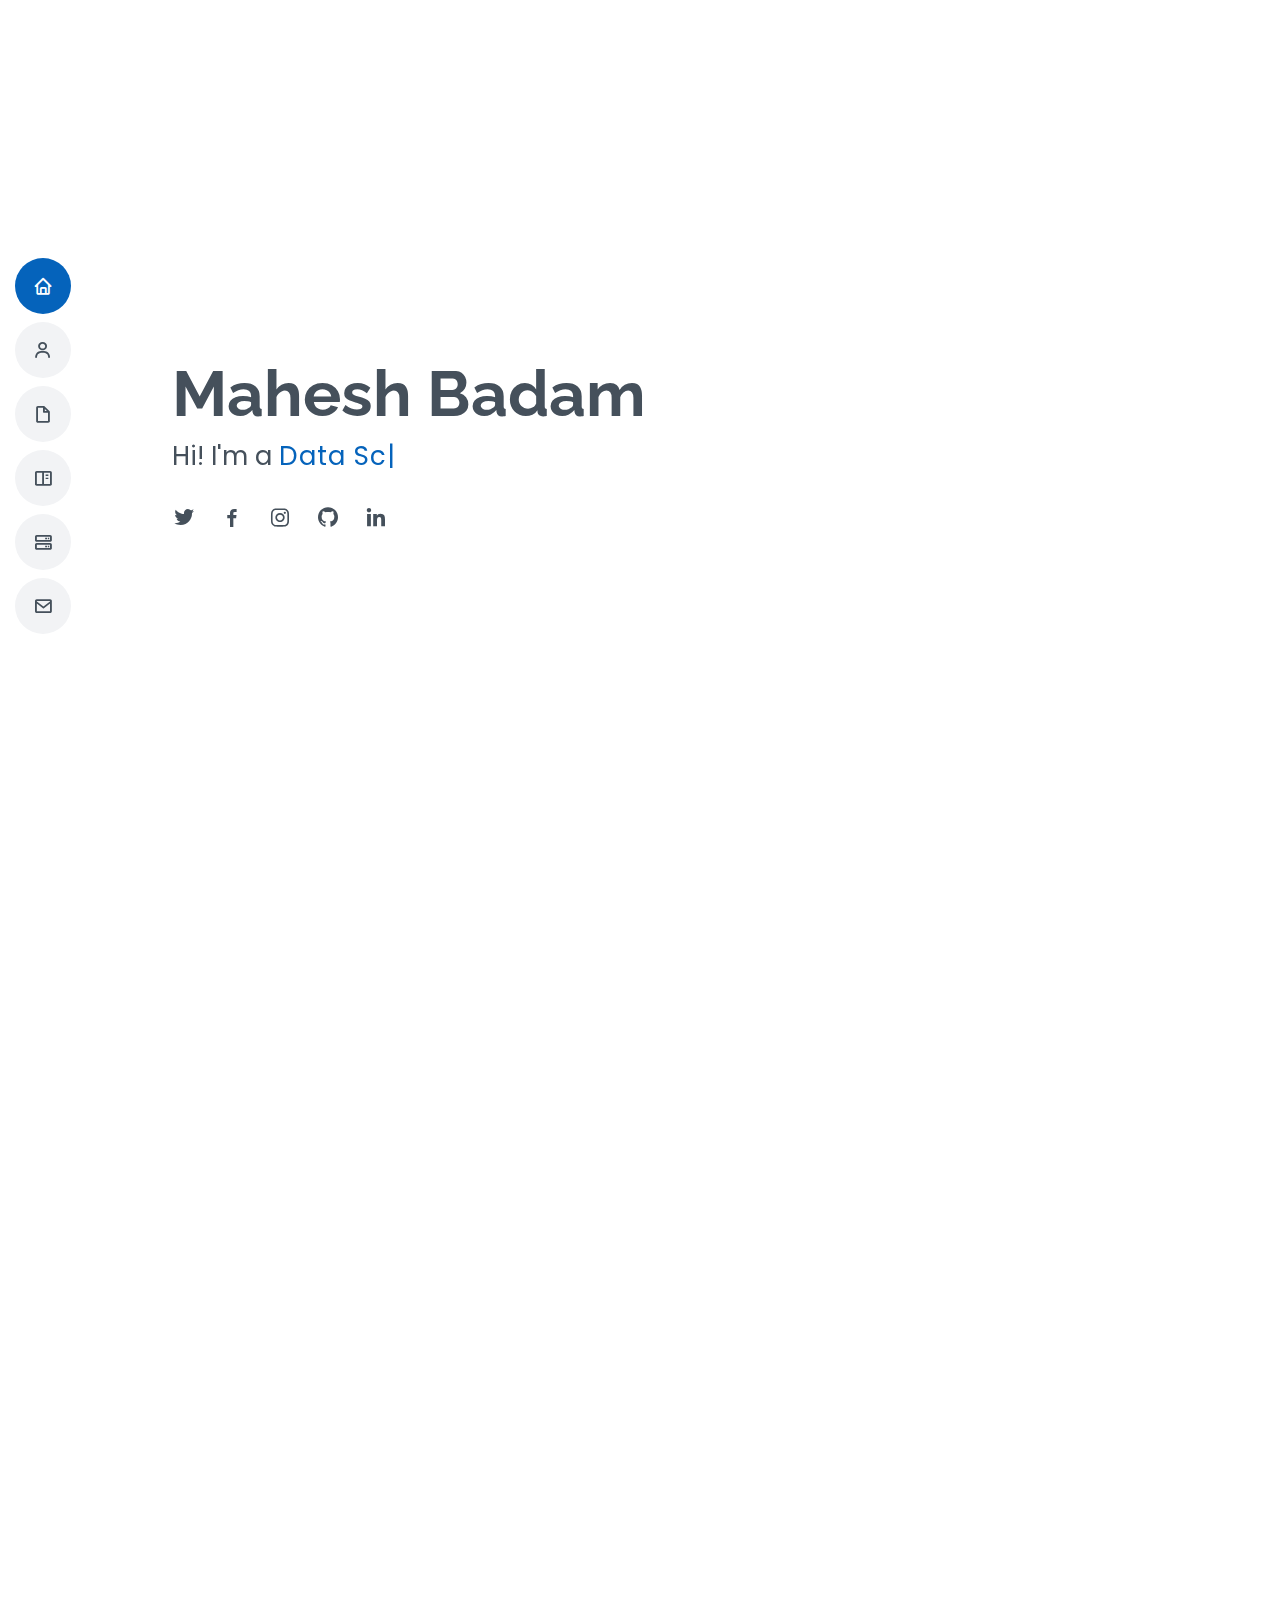
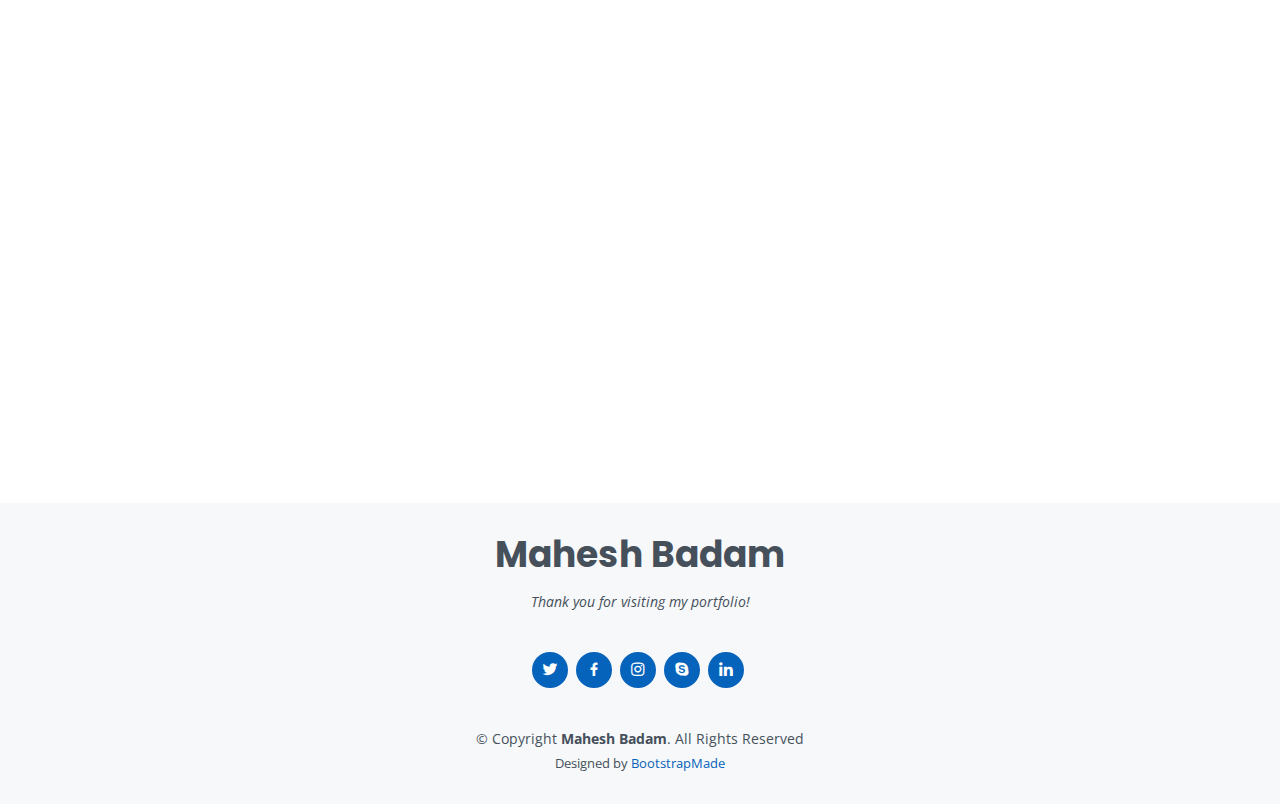
==== commit ce9c26ab: "first draft" ====
--- a/MyResume/index.html
+++ b/MyResume/index.html
@@ -102,9 +102,9 @@
             <div class="row">
               <div class="col-lg-6">
                 <ul>
-                  <li><i class="bi bi-chevron-right"></i> <strong>Birthday:</strong> <span>4 Aug 1995</span></li>
-                  <li><i class="bi bi-chevron-right"></i> <strong>Website:</strong> <span>www.example.com</span></li>
-                  <li><i class="bi bi-chevron-right"></i> <strong>Phone:</strong> <span>+315 403 5852</span></li>
+                  <!-- <li><i class="bi bi-chevron-right"></i> <strong>Birthday:</strong> <span>4 Aug 1995</span></li> -->
+                  <!-- <li><i class="bi bi-chevron-right"></i> <strong>Website:</strong> <span>www.example.com</span></li> -->
+                  <li><i class="bi bi-chevron-right"></i> <strong>Phone:</strong> <span>+1 315 403 5852</span></li>
                   <li><i class="bi bi-chevron-right"></i> <strong>City:</strong> <span>New York, USA</span></li>
                 </ul>
               </div>
@@ -114,7 +114,7 @@
                   <li><i class="bi bi-chevron-right"></i> <strong>Degree:</strong> <span>Master of Science</span></li>
                   <li><i class="bi bi-chevron-right"></i> <strong>Email:</strong> <span>maheshbadam945@gmail.com</span>
                   </li>
-                  <li><i class="bi bi-chevron-right"></i> <strong>Freelance:</strong> <span>Available</span></li>
+                  <!-- <li><i class="bi bi-chevron-right"></i> <strong>Freelance:</strong> <span>Available</span></li> -->
                 </ul>
               </div>
             </div>
@@ -365,49 +365,66 @@
 
         <div class="row portfolio-container" data-aos="fade-up" data-aos-delay="200">
 
+          <div class="col-lg-4 col-md-6 portfolio-item filter-card">
+            <div class="portfolio-wrap">
+              <img src="assets/img/portfolio/stock-chart.jpeg" class="img-fluid" alt="">
+              <div class="portfolio-info">
+                <h4>Stock Market Analysis</h4>
+                <p>Machine Learning</p>
+                <div class="portfolio-links">
+                  <a href="assets/img/portfolio/stock-chart.jpeg" data-gallery="portfolioGallery"
+                    class="portfolio-lightbox" title="Stock Market Analysis"><i class="bx bx-plus"></i></a>
+                  <a href="portfolio-details-stock-market.html" class="portfolio-details-lightbox"
+                    data-glightbox="type: external" title="Portfolio Details"><i class="bx bx-link"></i></a>
+                </div>
+              </div>
+            </div>
+          </div>
+
           <div class="col-lg-4 col-md-6 portfolio-item filter-app">
             <div class="portfolio-wrap">
-              <img src="assets/img/portfolio/portfolio-1.jpg" class="img-fluid" alt="">
+              <img src="assets/img/portfolio/ship-types.jpeg" class="img-fluid" alt="">
               <div class="portfolio-info">
-                <h4>Churn Analysis</h4>
+                <h4>Ship Classification</h4>
+                <p>Deep Learning</p>
+                <div class="portfolio-links">
+                  <a href="assets/img/portfolio/ship-types.jpeg" data-gallery="portfolioGallery"
+                    class="portfolio-lightbox" title="Ship Classification"><i class="bx bx-plus"></i></a>
+                  <a href="portfolio-details-CNN.html" class="portfolio-details-lightbox"
+                    data-glightbox="type: external" title="Portfolio Details"><i class="bx bx-link"></i></a>
+                </div>
+              </div>
+            </div>
+          </div>
+
+          <div class="col-lg-4 col-md-6 portfolio-item filter-app">
+            <div class="portfolio-wrap">
+              <img src="assets/img/portfolio/GAN2.jpg_large" class="img-fluid" alt="">
+              <div class="portfolio-info">
+                <h4>Generative Adversarial Networks(GANs)</h4>
+                <p>Deep Learning</p>
+                <div class="portfolio-links">
+                  <a href="assets/img/portfolio/GAN2.jpg_large" data-gallery="portfolioGallery"
+                    class="portfolio-lightbox" title="Generative Adversarial Networks(GANs)"><i
+                      class="bx bx-plus"></i></a>
+                  <a href="portfolio-details-GANs.html" class="portfolio-details-lightbox"
+                    data-glightbox="type: external" title="Portfolio Details"><i class="bx bx-link"></i></a>
+                </div>
+              </div>
+            </div>
+          </div>
+
+          <div class="col-lg-4 col-md-6 portfolio-item filter-card">
+            <div class="portfolio-wrap">
+              <img src="assets/img/portfolio/kmeans.png" class="img-fluid" alt="">
+              <div class="portfolio-info">
+                <h4>KMeans Clustering</h4>
                 <p>Machine Learning</p>
                 <div class="portfolio-links">
-                  <a href="assets/img/portfolio/portfolio-1.jpg" data-gallery="portfolioGallery"
-                    class="portfolio-lightbox" title="Churn Analysis"><i class="bx bx-plus"></i></a>
-                  <a href="portfolio-details.html" class="portfolio-details-lightbox" data-glightbox="type: external"
-                    title="Portfolio Details"><i class="bx bx-link"></i></a>
-                </div>
-              </div>
-            </div>
-          </div>
-
-          <div class="col-lg-4 col-md-6 portfolio-item filter-web">
-            <div class="portfolio-wrap">
-              <img src="assets/img/portfolio/portfolio-2.jpg" class="img-fluid" alt="">
-              <div class="portfolio-info">
-                <h4>Web 3</h4>
-                <p>Web</p>
-                <div class="portfolio-links">
-                  <a href="assets/img/portfolio/portfolio-2.jpg" data-gallery="portfolioGallery"
-                    class="portfolio-lightbox" title="Web 3"><i class="bx bx-plus"></i></a>
-                  <a href="portfolio-details.html" class="portfolio-details-lightbox" data-glightbox="type: external"
-                    title="Portfolio Details"><i class="bx bx-link"></i></a>
-                </div>
-              </div>
-            </div>
-          </div>
-
-          <div class="col-lg-4 col-md-6 portfolio-item filter-app">
-            <div class="portfolio-wrap">
-              <img src="assets/img/portfolio/portfolio-3.jpg" class="img-fluid" alt="">
-              <div class="portfolio-info">
-                <h4>App 2</h4>
-                <p>App</p>
-                <div class="portfolio-links">
-                  <a href="assets/img/portfolio/portfolio-3.jpg" data-gallery="portfolioGallery"
-                    class="portfolio-lightbox" title="App 2"><i class="bx bx-plus"></i></a>
-                  <a href="portfolio-details.html" class="portfolio-details-lightbox" data-glightbox="type: external"
-                    title="Portfolio Details"><i class="bx bx-link"></i></a>
+                  <a href="assets/img/portfolio/kmeans.png" data-gallery="portfolioGallery" class="portfolio-lightbox"
+                    title="Card 2"><i class="bx bx-plus"></i></a>
+                  <a href="portfolio-details-kmeans.html" class="portfolio-details-lightbox"
+                    data-glightbox="type: external" title="Portfolio Details"><i class="bx bx-link"></i></a>
                 </div>
               </div>
             </div>
@@ -415,37 +432,21 @@
 
           <div class="col-lg-4 col-md-6 portfolio-item filter-card">
             <div class="portfolio-wrap">
-              <img src="assets/img/portfolio/portfolio-4.jpg" class="img-fluid" alt="">
+              <img src="assets/img/portfolio/music-note.jpeg" class="img-fluid" alt="">
               <div class="portfolio-info">
-                <h4>Card 2</h4>
-                <p>Card</p>
+                <h4>Music Recommendation System</h4>
+                <p>Machine Learning</p>
                 <div class="portfolio-links">
-                  <a href="assets/img/portfolio/portfolio-4.jpg" data-gallery="portfolioGallery"
-                    class="portfolio-lightbox" title="Card 2"><i class="bx bx-plus"></i></a>
-                  <a href="portfolio-details.html" class="portfolio-details-lightbox" data-glightbox="type: external"
-                    title="Portfolio Details"><i class="bx bx-link"></i></a>
-                </div>
-              </div>
-            </div>
-          </div>
-
-          <div class="col-lg-4 col-md-6 portfolio-item filter-web">
-            <div class="portfolio-wrap">
-              <img src="assets/img/portfolio/portfolio-5.jpg" class="img-fluid" alt="">
-              <div class="portfolio-info">
-                <h4>Web 2</h4>
-                <p>Web</p>
-                <div class="portfolio-links">
-                  <a href="assets/img/portfolio/portfolio-5.jpg" data-gallery="portfolioGallery"
+                  <a href="assets/img/portfolio/music-note.jpeg" data-gallery="portfolioGallery"
                     class="portfolio-lightbox" title="Web 2"><i class="bx bx-plus"></i></a>
-                  <a href="portfolio-details.html" class="portfolio-details-lightbox" data-glightbox="type: external"
-                    title="Portfolio Details"><i class="bx bx-link"></i></a>
-                </div>
-              </div>
-            </div>
-          </div>
-
-          <div class="col-lg-4 col-md-6 portfolio-item filter-app">
+                  <a href="portfolio-details-PySpark-recc-sys.html" class="portfolio-details-lightbox"
+                    data-glightbox="type: external" title="Portfolio Details"><i class="bx bx-link"></i></a>
+                </div>
+              </div>
+            </div>
+          </div>
+
+          <!-- <div class="col-lg-4 col-md-6 portfolio-item filter-app">
             <div class="portfolio-wrap">
               <img src="assets/img/portfolio/portfolio-6.jpg" class="img-fluid" alt="">
               <div class="portfolio-info">
@@ -459,9 +460,9 @@
                 </div>
               </div>
             </div>
-          </div>
-
-          <div class="col-lg-4 col-md-6 portfolio-item filter-card">
+          </div> -->
+
+          <!-- <div class="col-lg-4 col-md-6 portfolio-item filter-card">
             <div class="portfolio-wrap">
               <img src="assets/img/portfolio/portfolio-7.jpg" class="img-fluid" alt="">
               <div class="portfolio-info">
@@ -475,19 +476,19 @@
                 </div>
               </div>
             </div>
-          </div>
+          </div> -->
 
           <div class="col-lg-4 col-md-6 portfolio-item filter-card">
             <div class="portfolio-wrap">
-              <img src="assets/img/portfolio/portfolio-8.jpg" class="img-fluid" alt="">
+              <img src="assets/img/portfolio/charts.jpeg" class="img-fluid" alt="">
               <div class="portfolio-info">
-                <h4>Card 3</h4>
-                <p>Card</p>
+                <h4>Online Shopping Analysis</h4>
+                <p>Machine Learning</p>
                 <div class="portfolio-links">
-                  <a href="assets/img/portfolio/portfolio-8.jpg" data-gallery="portfolioGallery"
-                    class="portfolio-lightbox" title="Card 3"><i class="bx bx-plus"></i></a>
-                  <a href="portfolio-details.html" class="portfolio-details-lightbox" data-glightbox="type: external"
-                    title="Portfolio Details"><i class="bx bx-link"></i></a>
+                  <a href="assets/img/portfolio/charts.jpeg" data-gallery="portfolioGallery" class="portfolio-lightbox"
+                    title="Card 3"><i class="bx bx-plus"></i></a>
+                  <a href="portfolio-details-online-shopping-R.html" class="portfolio-details-lightbox"
+                    data-glightbox="type: external" title="Portfolio Details"><i class="bx bx-link"></i></a>
                 </div>
               </div>
             </div>
@@ -495,15 +496,15 @@
 
           <div class="col-lg-4 col-md-6 portfolio-item filter-web">
             <div class="portfolio-wrap">
-              <img src="assets/img/portfolio/portfolio-9.jpg" class="img-fluid" alt="">
+              <img src="assets/img/portfolio/spotify.png" class="img-fluid" alt="">
               <div class="portfolio-info">
-                <h4>Web 3</h4>
-                <p>Web</p>
+                <h4>Spotify Poster</h4>
+                <p>Data Visualization</p>
                 <div class="portfolio-links">
-                  <a href="assets/img/portfolio/portfolio-9.jpg" data-gallery="portfolioGallery"
-                    class="portfolio-lightbox" title="Web 3"><i class="bx bx-plus"></i></a>
-                  <a href="portfolio-details.html" class="portfolio-details-lightbox" data-glightbox="type: external"
-                    title="Portfolio Details"><i class="bx bx-link"></i></a>
+                  <a href="assets/img/portfolio/spotify.png" data-gallery="portfolioGallery" class="portfolio-lightbox"
+                    title="Web 3"><i class="bx bx-plus"></i></a>
+                  <a href="portfolio-details-spotify-R.html" class="portfolio-details-lightbox"
+                    data-glightbox="type: external" title="Portfolio Details"><i class="bx bx-link"></i></a>
                 </div>
               </div>
             </div>
